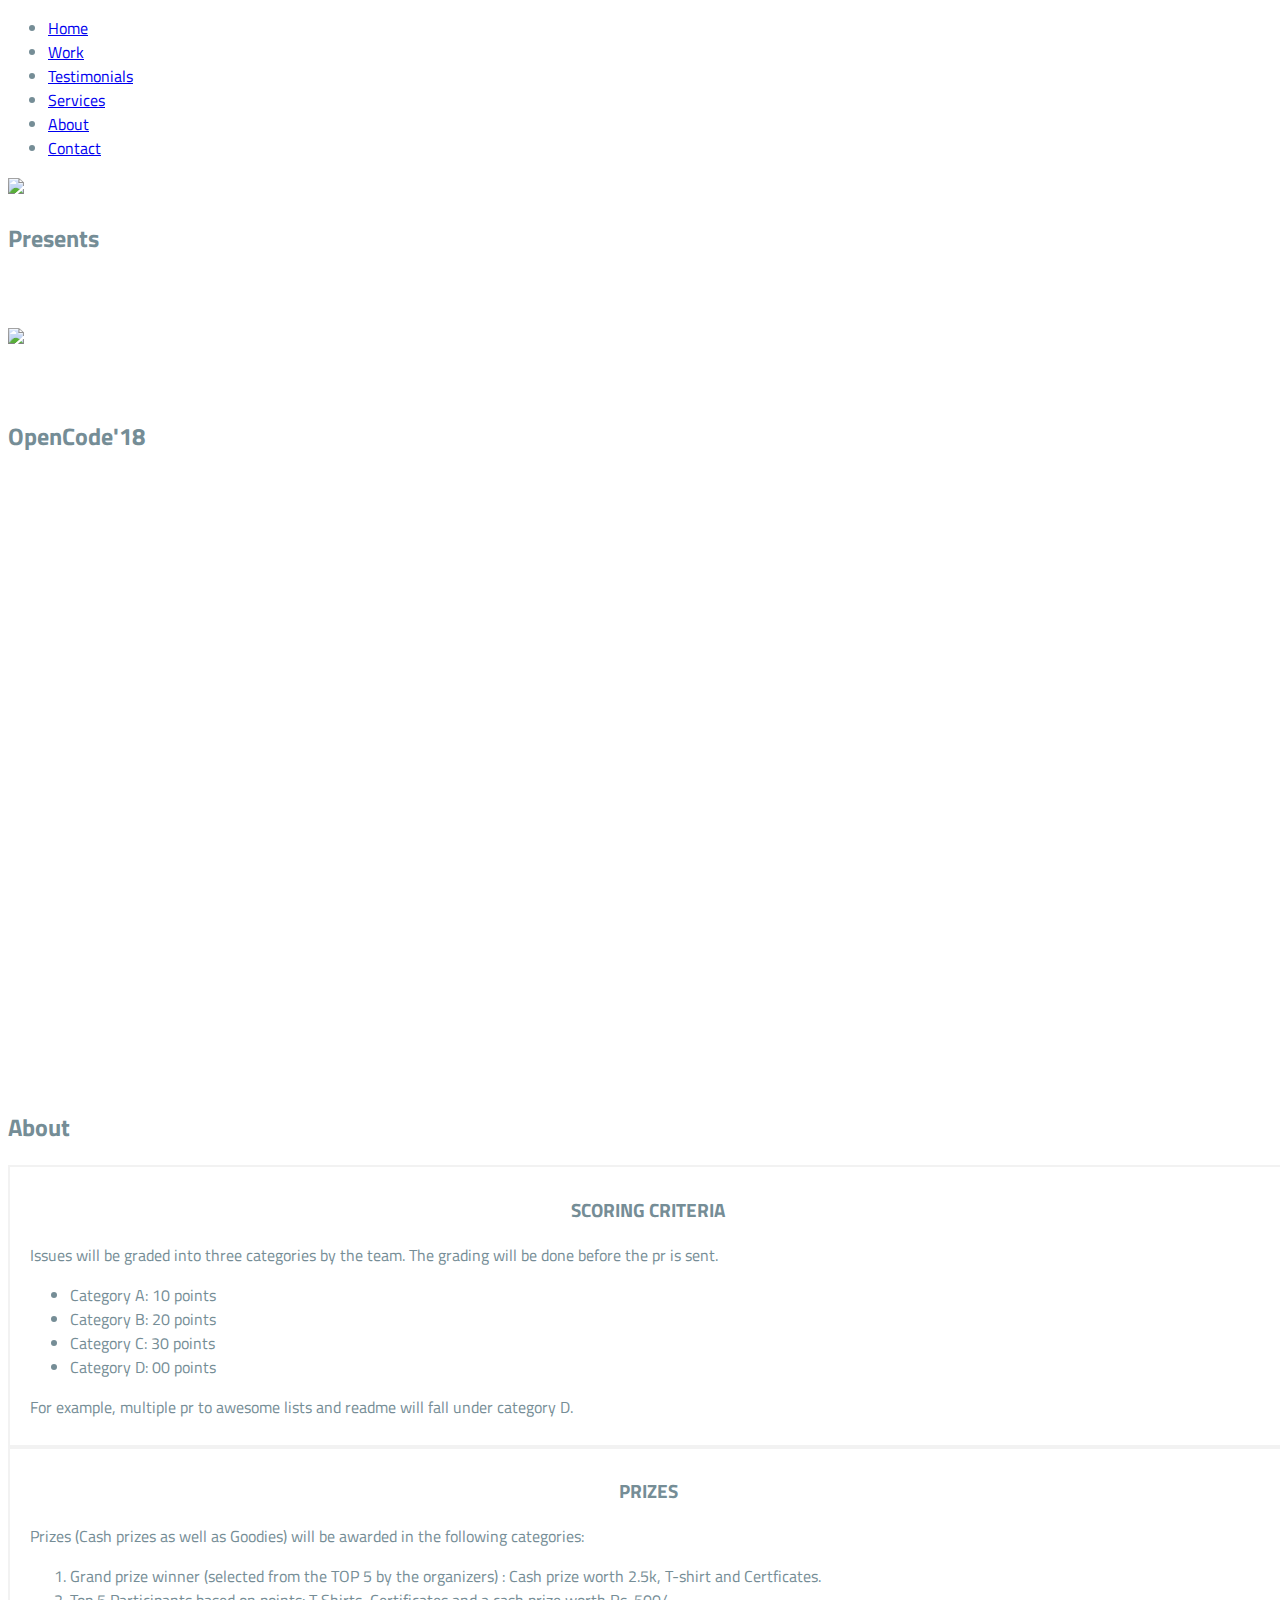
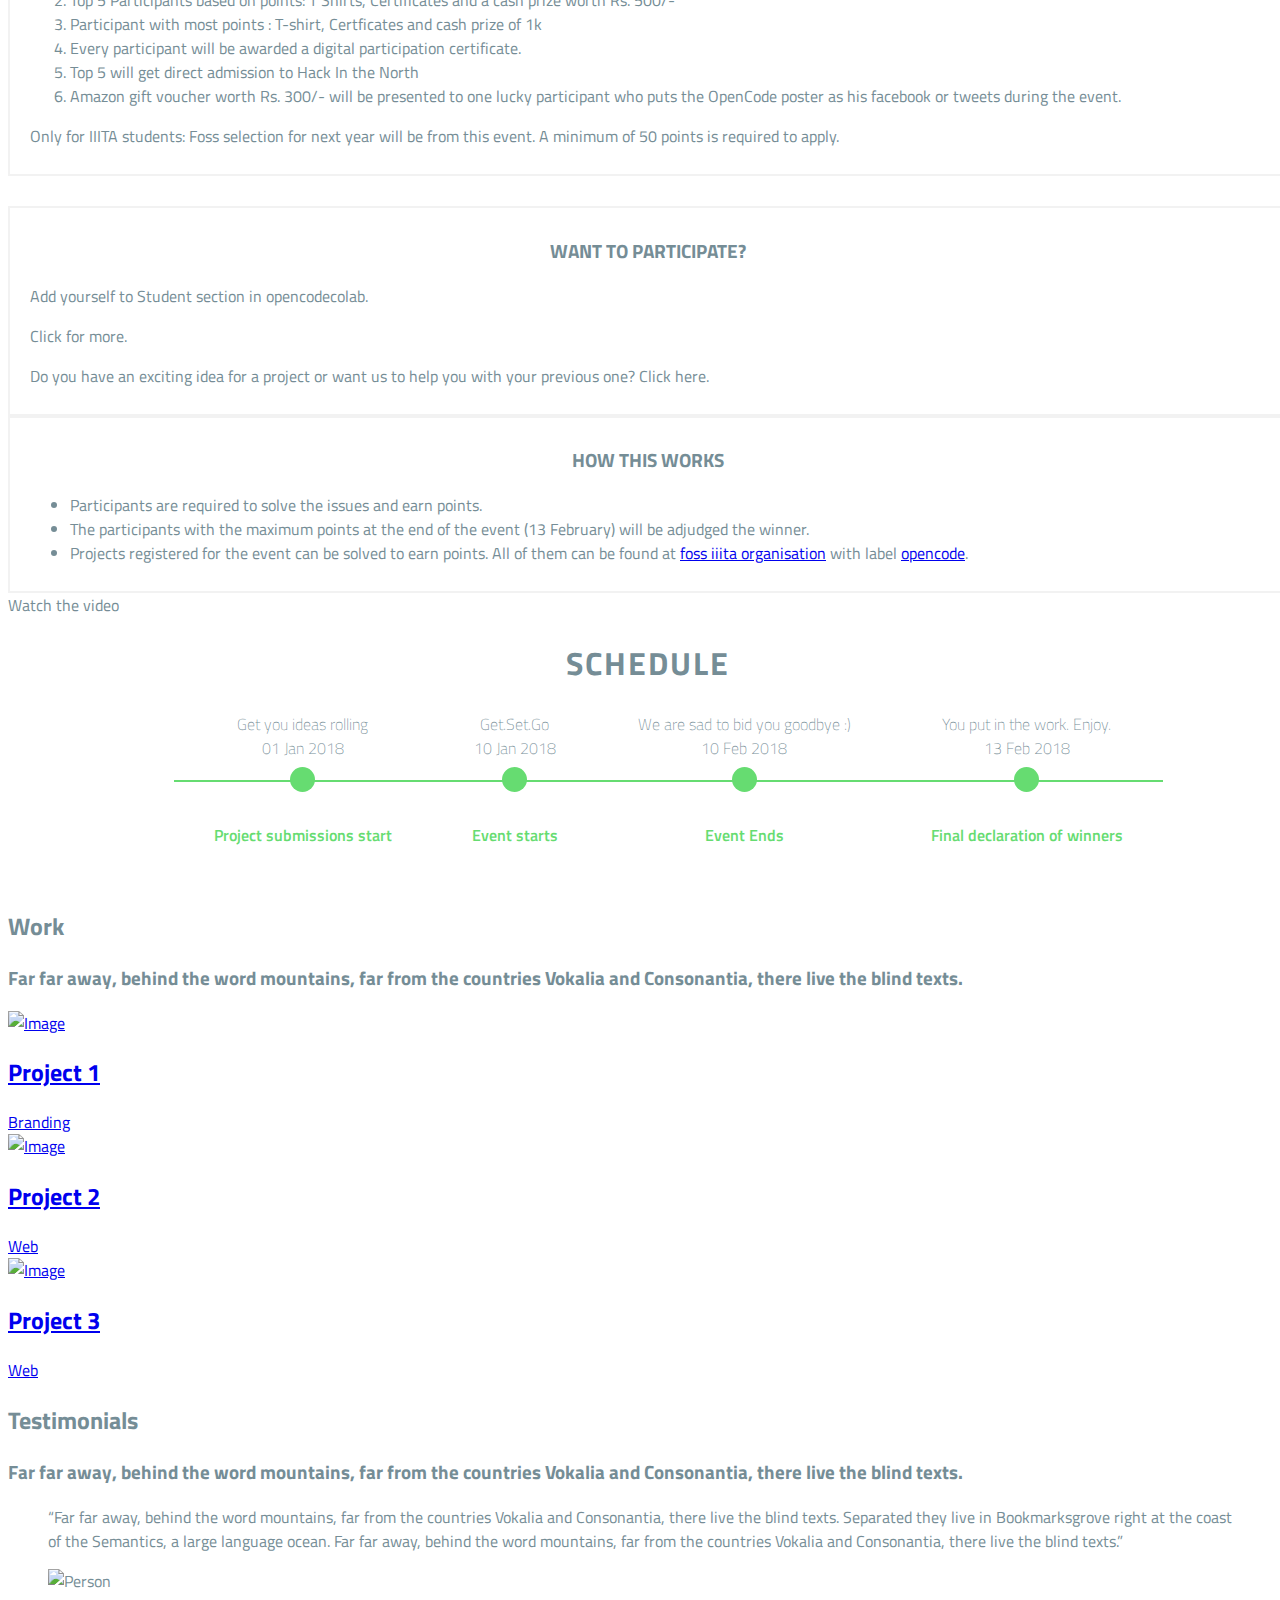
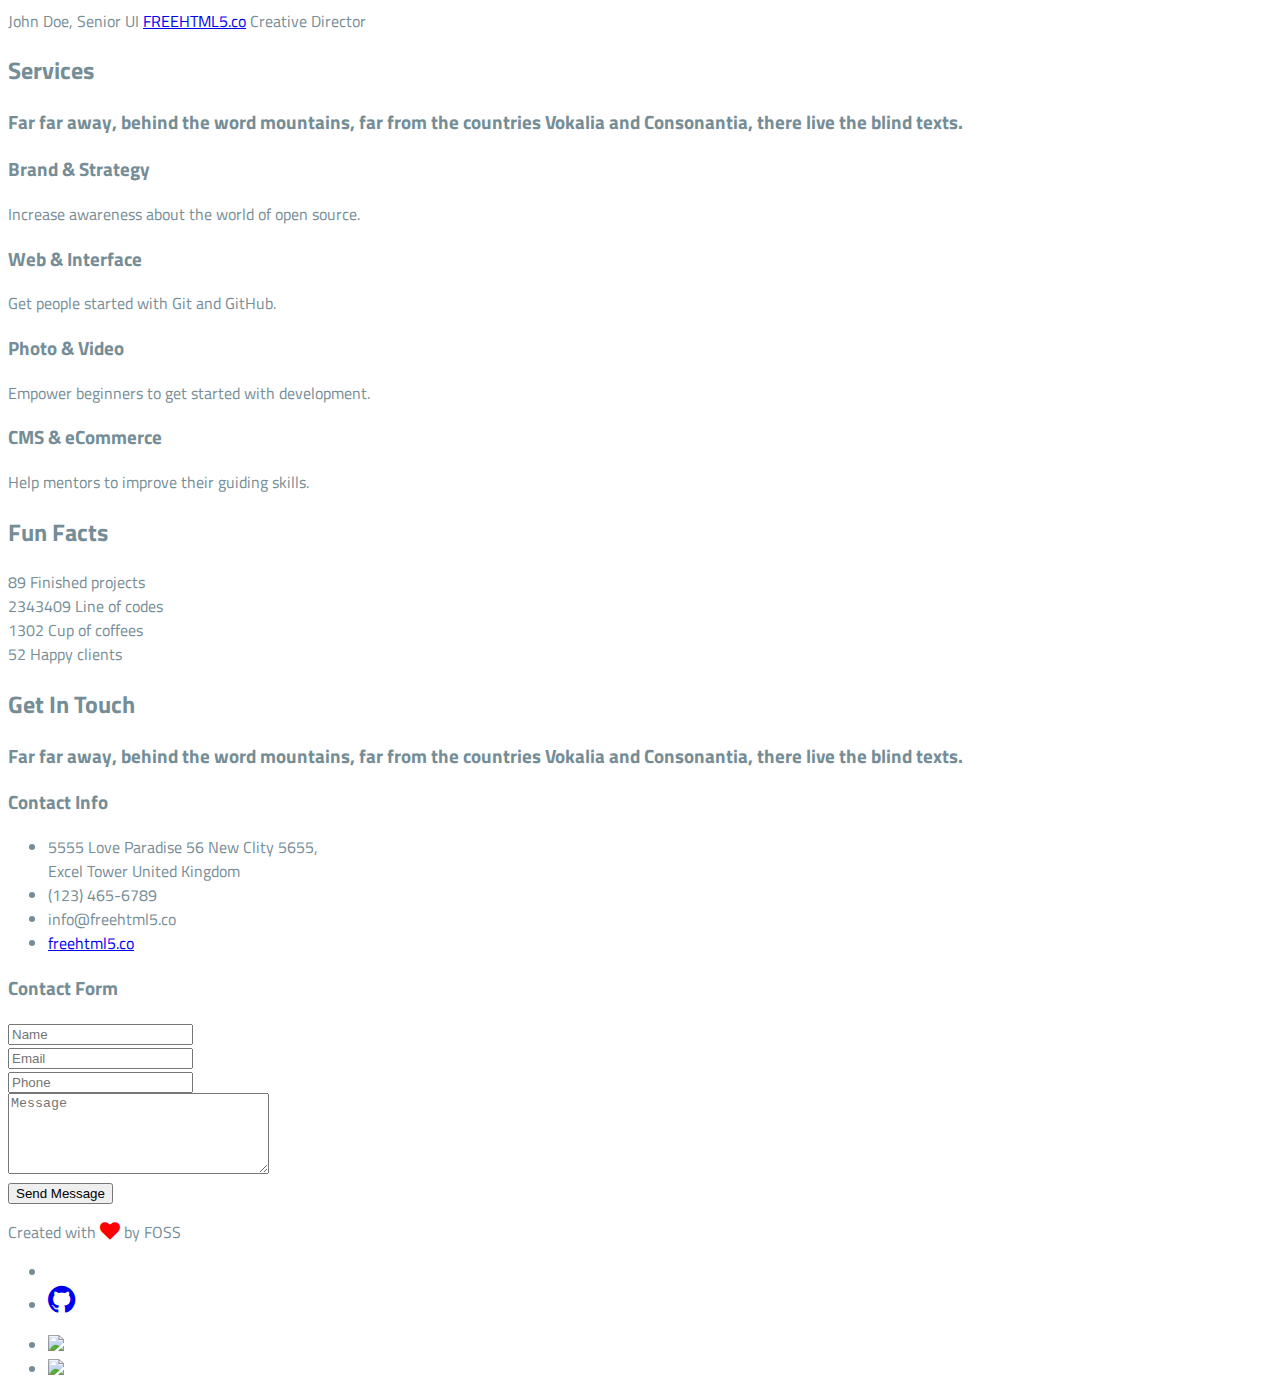
==== index.html @ 5d6858d6 "Add rules & guidelines to 'About'." ====
<!DOCTYPE html>
<!--[if lt IE 7]>      <html class="no-js lt-ie9 lt-ie8 lt-ie7"> <![endif]-->
<!--[if IE 7]>         <html class="no-js lt-ie9 lt-ie8"> <![endif]-->
<!--[if IE 8]>         <html class="no-js lt-ie9"> <![endif]-->
<!--[if gt IE 8]><!--> <html class="no-js"> <!--<![endif]-->
	<head>
	<meta charset="utf-8">
	<meta http-equiv="X-UA-Compatible" content="IE=edge">
	<title>OpenCode'18</title>
	<meta name="viewport" content="width=device-width, initial-scale=1">
	<meta name="description" content="Free HTML5 Template by FREEHTML5.CO" />
	<meta name="keywords" content="free html5, free template, free bootstrap, html5, css3, mobile first, responsive" />
	<meta name="author" content="FREEHTML5.CO" />

  <!--
	//////////////////////////////////////////////////////

	FREE HTML5 TEMPLATE
	DESIGNED & DEVELOPED by FREEHTML5.CO

	Website: 		http://freehtml5.co/
	Email: 			info@freehtml5.co
	Twitter: 		http://twitter.com/fh5co
	Facebook: 		https://www.facebook.com/fh5co

	//////////////////////////////////////////////////////
	 -->

  	<!-- Facebook and Twitter integration -->
	<meta property="og:title" content=""/>
	<meta property="og:image" content=""/>
	<meta property="og:url" content=""/>
	<meta property="og:site_name" content=""/>
	<meta property="og:description" content=""/>
	<meta name="twitter:title" content="" />
	<meta name="twitter:image" content="" />
	<meta name="twitter:url" content="" />
	<meta name="twitter:card" content="" />

	<!-- Place favicon.ico and apple-touch-icon.png in the root directory -->
	<link rel="shortcut icon" href="favicon.ico">

	<link href='https://fonts.googleapis.com/css?family=Source+Sans+Pro:400,300,600,400italic,700' rel='stylesheet' type='text/css'>

	<!-- Animate.css -->
	<link rel="stylesheet" href="css/animate.css">
	<!-- Icomoon Icon Fonts-->
	<link rel="stylesheet" href="css/icomoon.css">
	<!-- Simple Line Icons -->
	<link rel="stylesheet" href="css/simple-line-icons.css">
	<!-- Magnific Popup -->
	<link rel="stylesheet" href="css/magnific-popup.css">
	<!-- Bootstrap  -->
	<link rel="stylesheet" href="css/bootstrap.css">
	<link rel="stylesheet" href="https://maxcdn.bootstrapcdn.com/font-awesome/4.7.0/css/font-awesome.min.css">

	<!-- ============LINKS FOR TIMELINE===================================== -->
	<link href='https://fonts.googleapis.com/css?family=Titillium+Web:400,200,300,600,700' rel='stylesheet' type='text/css'>
	<!-- <link href="//maxcdn.bootstrapcdn.com/font-awesome/4.2.0/css/font-awesome.min.css" rel="stylesheet"> -->
	<!-- //======================================================= -->

	<!--
	Default Theme Style
	You can change the style.css (default color purple) to one of these styles

	1. pink.css
	2. blue.css
	3. turquoise.css
	4. orange.css
	5. lightblue.css
	6. brown.css
	7. green.css

	-->
	<link rel="stylesheet" href="css/style.css">

	<!-- Styleswitcher ( This style is for demo purposes only, you may delete this anytime. ) -->
	<link rel="stylesheet" id="theme-switch" href="css/style.css">
	<!-- End demo purposes only -->


	<style>
	/* For demo purpose only */

	/* For Demo Purposes Only ( You can delete this anytime :-) */

	/*================================TIMELINE======================================*/
	.timeline {
  list-style-type: none;
  display: flex;
  align-items: center;
  justify-content: center;
}

.li {
  transition: all 200ms ease-in;
}

.timestamp {
  margin-bottom: 20px;
  padding: 0px 40px;
  display: flex;
  flex-direction: column;
  align-items: center;
  font-weight: 100;
}

.status {
  padding: 20px 40px;
  display: flex;
  justify-content: center;
  border-top: 2px solid #66dc71;
  position: relative;
  transition: all 200ms ease-in;
}
.status h4 {
  font-weight: 600;
	color:#66dc71;
}
.status:before {
  content: "";
  width: 25px;
  height: 25px;
  background-color: #66dc71;
  border-radius: 25px;
  border: none;
  position: absolute;
  top: -15px;
  /* left: 42%; */
  transition: all 200ms ease-in;
}

.li.complete .status {
  border-top: 2px solid #66DC71;
}
.li.complete .status:before {
  background-color: #66DC71;
  border: none;
  transition: all 200ms ease-in;
}
.li.complete .status h4 {
  color: #66DC71;
}

@media (min-device-width: 320px) and (max-device-width: 700px) {
  .timeline {
    list-style-type: none;
    display: block;
  }

  .li {
    transition: all 200ms ease-in;
    display: flex;
    width: inherit;
  }

  .timestamp {
    width: 100px;
  }

  .status:before {
    left: -8%;
    top: 30%;
    transition: all 200ms ease-in;
  }
}
html, body {
  width: 100%;
  height: 100%;
  /* display: flex; */
  justify-content: center;
  font-family: "Titillium Web", sans serif;
  color: #758D96;
}

button {
  position: absolute;
  width: 100px;
  min-width: 100px;
  padding: 20px;
  margin: 20px;
  font-family: "Titillium Web", sans serif;
  border: none;
  color: white;
  font-size: 16px;
  text-align: center;
}

#toggleButton {
  position: absolute;
  left: 50px;
  top: 20px;
  background-color: #75C7F6;
}

	/* =====================TIMELINE ENDS================== */

	.option-toggle {
		position: absolute;
		right: 0;
		top: 0;
		margin-top: 5px;
		margin-right: -30px;
		width: 30px;
		height: 30px;
		background: #f64662;
		text-align: center;
		border-top-right-radius: 4px;
		border-bottom-right-radius: 4px;
		color: #fff;
		cursor: pointer;
		-webkit-box-shadow: 0 0 9px 0 rgba(0,0,0,.1);
		-moz-box-shadow: 0 0 9px 0 rgba(0,0,0,.1);
		-ms-box-shadow: 0 0 9px 0 rgba(0,0,0,.1);
		box-shadow: 0 0 9px 0 rgba(0,0,0,.1);
	}
	.option-toggle i {
		top: 2px;
		position: relative;
	}
	.option-toggle:hover, .option-toggle:focus, .option-toggle:active {
		color:  #fff;
		text-decoration: none;
		outline: none;
	}

	.fa-heart{
		color:red;
		font-size: 20px;
	}

	#timeline_heading{
		text-align: center;
		font-family: "Titillium Web", sans serif;
		color: #758D96;
		display: block;
    margin-bottom: 25px;
    letter-spacing: 2px;
    text-transform: uppercase;
    font-weight: bold;
	}

	.box_it{
		border:2px solid #f2f2f2;
		padding: 10px 20px;
	}

	#rules_upper_row{
		padding-bottom: 30px;
	}

	.rules_heading{
		text-transform: uppercase;
		text-align: center;
	}
	</style>
	<!-- End demo purposes only -->


	<!-- Modernizr JS -->
	<script src="js/modernizr-2.6.2.min.js"></script>
	<!-- FOR IE9 below -->
	<!--[if lt IE 9]>
	<script src="js/respond.min.js"></script>
	<![endif]-->

	</head>
	<body>
	<header role="banner" id="fh5co-header">
			<div class="container">
				<div class="row">
			    <nav class="navbar navbar-default">
		        <div class="navbar-header">
		        	<!-- Mobile Toggle Menu Button -->
					<a href="#" class="js-fh5co-nav-toggle fh5co-nav-toggle" data-toggle="collapse" data-target="#navbar" aria-expanded="false" aria-controls="navbar"><i></i></a>
		        </div>
		        <div id="navbar" class="navbar-collapse collapse">
		          <ul class="nav navbar-nav navbar-right">
		            <li class="active"><a href="#" data-nav-section="home"><span>Home</span></a></li>
		            <li><a href="#" data-nav-section="work"><span>Work</span></a></li>
		            <li><a href="#" data-nav-section="testimonials"><span>Testimonials</span></a></li>
		            <li><a href="#" data-nav-section="services"><span>Services</span></a></li>
		            <li><a href="#" data-nav-section="about"><span>About</span></a></li>
		            <li><a href="#" data-nav-section="contact"><span>Contact</span></a></li>
		          </ul>
		        </div>
			    </nav>
			  </div>
		  </div>
	</header>

	<section id="fh5co-home" data-section="home" style="background-image: url(images/1.jpeg);height: 101.5vh;" data-stellar-background-ratio="0.5">
		<div class="gradient" id="particles-js"></div>
		<div class="container">
			<div class="text-wrap">
				<div class="text-inner">
					<div class="row">
						<div class="col-md-2 col-md-offset-5 col-sm-2 col-sm-offset-5 col-xs-6 col-xs-offset-3" style="padding-bottom: 50px;">
							<img src="images/GitHub.png" class="img-responsive" >
							<h2 class="to-animate">Presents</h2>
						</div>
					</div>
					<div class="row">
						<div class="col-md-4 col-md-offset-4 col-sm-4 col-sm-offset-4 col-xs-8 col-xs-offset-2">
							<img src="images/SVG.svg" class="img-responsive" style="padding-bottom: 0px;">
						</div>
					</div><br><br>
					<div class="row">
						<div class="col-md-8 col-md-offset-2 col-sm-8 col-sm-offset-2 col-xs-8 col-xs-offset-2">
							<h2 class="to-animate" style="padding-bottom: 200px;">OpenCode'18</h2>
						</div>
					</div>
				</div>
			</div>
		</div>
		<div class="slant"></div>
	</section>

	<section id="fh5co-about" data-section="about">
		<div class="container">
			<div class="row">
				<div class="col-md-12 section-heading text-center">
					<h2 class="to-animate">About</h2>
					<div class="row">
						<!-- <div class="col-md-8 col-md-offset-2 subtext to-animate"> -->
							<!-- <h3>Far far away, behind the word mountains, far from the countries Vokalia and Consonantia, there live the blind texts.</h3> -->
						<!-- </div> -->
					</div>
				</div>
			</div>
			<!-- <div class="row">
				<div class="col-md-4">
					<div class="fh5co-person text-center to-animate">
						<figure><img src="images/person1.jpg" alt="Image"></figure>
						<h3>Jean Smith</h3>
						<span class="fh5co-position">Web Designer</span>
						<p>Far far away, behind the word mountains, far from the countries Vokalia and Consonantia, there live the blind texts</p>
						<ul class="social social-circle">
							<li><a href="#"><i class="icon-twitter"></i></a></li>
							<li><a href="#"><i class="icon-facebook"></i></a></li>
							<li><a href="#"><i class="icon-dribbble"></i></a></li>
						</ul>
					</div>
				</div>
				<div class="col-md-4">
					<div class="fh5co-person text-center to-animate">
						<figure><img src="images/person2.jpg" alt="Image"></figure>
						<h3>Rob Smith</h3>
						<span class="fh5co-position">Web Developer</span>
						<p>Far far away, behind the word mountains, far from the countries Vokalia and Consonantia, there live the blind texts</p>
						<ul class="social social-circle">
							<li><a href="#"><i class="icon-twitter"></i></a></li>
							<li><a href="#"><i class="icon-facebook"></i></a></li>
							<li><a href="#"><i class="icon-github"></i></a></li>
						</ul>
					</div>
				</div>
				<div class="col-md-4">
					<div class="fh5co-person text-center to-animate">
						<figure><img src="images/person3.jpg" alt="Image"></figure>
						<h3>Larry Ben</h3>
						<span class="fh5co-position">Web Designer</span>
						<p>Far far away, behind the word mountains, far from the countries Vokalia and Consonantia, there live the blind texts</p>
						<ul class="social social-circle">
							<li><a href="#"><i class="icon-twitter"></i></a></li>
							<li><a href="#"><i class="icon-facebook"></i></a></li>
							<li><a href="#"><i class="icon-dribbble"></i></a></li>
						</ul>
					</div>
				</div>
			</div> -->

			<!--======================================RULES AND GUIDELINES==================================== -->
			<div class="row" id="rules_upper_row">
				<div class="col-md-6">
					<div class="box_it">
						<h3 class="rules_heading">Scoring Criteria</h3>
						<p>Issues will be graded into three categories by the team. The grading will be done before the pr is sent.</p>
						<ul>
							<li>Category A: 10 points</li>
							<li>Category B: 20 points</li>
							<li>Category C: 30 points</li>
							<li>Category D: 00 points</li>
						</ul>
						<p>For example, multiple pr to awesome lists and readme will fall under category D.</p>
					</div>
				</div>
				<div class="col-md-6">
					<div class="box_it">
						<h3 class="rules_heading">Prizes</h3>
						<p>Prizes (Cash prizes as well as Goodies) will be awarded in the following categories:</p>
						<ol>
							<li>Grand prize winner (selected from the TOP 5 by the organizers) : Cash prize worth 2.5k, T-shirt and Certficates.</li>
							<li>Top 5 Participants based on points: T Shirts, Certificates and a cash prize worth Rs. 500/-</li>
							<li>Participant with most points : T-shirt, Certficates and cash prize of 1k</li>
							<li>Every participant will be awarded a digital participation certificate.</li>
							<li>Top 5 will get direct admission to <ahref="http://www.hackinthenorth.com/#home">Hack In the North</a></li>
							<li>Amazon gift voucher worth Rs. 300/- will be presented to one lucky participant who puts the OpenCode poster as his facebook or tweets during the event.</li>
						</ol>
						<p>Only for IIITA students: Foss selection for next year will be from this event. A minimum of 50 points is required to apply.</p>
					</div>
				</div>
			</div>
			<div class="row">
				<div class="col-md-6">
					<div class="box_it">
						<h3 class="rules_heading">Want to participate?</h3>
						<p>Add yourself to Student section in <ahref="https://github.com/fossiiita/opencodecollab">opencodecolab</a>.</p>
						<p>Click <ahref="https://github.com/fossiiita/opencodecollab#adding-yourselves-to-student-section">for more</a>.</p>
						<p>Do you have an exciting idea for a project or want us to help you with your previous one? Click <ahref="https://fossiiita.github.io/opencode/projects">here</a>.</p>
					</div>
				</div>
			<div class="col-md-6">
				<div class="box_it">
					<h3 class="rules_heading">How this works</h3>
					<ul>
						<li>Participants are required to solve the issues and earn points.</li>
						<li>The participants with the maximum points at the end of the event (13 February) will be adjudged the winner.</li>
						<li>Projects registered for the event can be solved to earn points. All of them can be found at <a href="https://github.com/fossiiita">foss iiita organisation</a> with label <a href="https://github.com/search?l=&q=label%3Aopencode&ref=advsearch&type=Issues&utf8=%E2%9C%93">opencode</a>.</li>
					</ul>
				</div>
			</div>
		</div>
	</section>

	<section id="fh5co-intro">
		<div class="container">
			<!-- <div class="row row-bottom-padded-lg">
				<div class="fh5co-block to-animate" style="background-image: url(images/img_7.jpg);">
					<div class="overlay-darker"></div>
					<div class="overlay"></div>
					<div class="fh5co-text">
						<i class="fh5co-intro-icon icon-bulb"></i>
						<h2>Plan</h2>
						<p>Far far away, behind the word mountains, far from the countries Vokalia and Consonantia, there live the blind texts.</p>
						<p><a href="#" class="btn btn-primary">Get In Touch</a></p>
					</div>
				</div>
				<div class="fh5co-block to-animate" style="background-image: url(images/img_8.jpg);">
					<div class="overlay-darker"></div>
					<div class="overlay"></div>
					<div class="fh5co-text">
						<i class="fh5co-intro-icon icon-wrench"></i>
						<h2>Develop</h2>
						<p>Far far away, behind the word mountains, far from the countries Vokalia and Consonantia, there live the blind texts.</p>
						<p><a href="#" class="btn btn-primary">Click Me</a></p>
					</div>
				</div>
				<div class="fh5co-block to-animate" style="background-image: url(images/img_10.jpg);">
					<div class="overlay-darker"></div>
					<div class="overlay"></div>
					<div class="fh5co-text">
						<i class="fh5co-intro-icon icon-rocket"></i>
						<h2>Launch</h2>
						<p>Far far away, behind the word mountains, far from the countries Vokalia and Consonantia, there live the blind texts.</p>
						<p><a href="#" class="btn btn-primary">Why Us?</a></p>
					</div>
				</div>
			</div> -->
			<div class="row watch-video text-center to-animate">
				<span>Watch the video</span>

				<a href="https://vimeo.com/channels/staffpicks/93951774" class="popup-vimeo btn-video"><i class="icon-play2"></i></a>
			</div>
		</div>
	</section>


<!-- =======================TIMELINE==================== -->
	<div id="timeline">



		<h1 id="timeline_heading">Schedule</h1>


<ul class="timeline" id="timeline">

		  <li class="li complete">
    <div class="timestamp">
      <span class="author">Get you ideas rolling</span>
      <span class="date">01 Jan 2018<span>
    </div>
    <div class="status">
      <h4> Project submissions start </h4>
    </div>
		</li>
  <li class="li complete">
    <div class="timestamp">
      <span class="author">Get.Set.Go</span>
      <span class="date">10 Jan 2018<span>
    </div>
    <div class="status">
      <h4>Event starts</h4>
    </div>
  </li>

  <li class="li complete">
    <div class="timestamp">
      <span class="author">We are sad to bid you goodbye :) </span>
      <span class="date">10 Feb 2018<span>
    </div>
    <div class="status">
      <h4> Event Ends </h4>
    </div>
  </li>
  <li class="li complete">
    <div class="timestamp">
      <span class="author">You put in the work. Enjoy.</span>
      <span class="date">13 Feb 2018<span>
    </div>
    <div class="status">
      <h4>Final declaration of winners </h4>
    </div>
  </li>

 </ul>
</div>
<!-- ============================TIMELINE ENDS======================================== -->


	<section id="fh5co-work" data-section="work">
		<div class="container">
			<div class="row">
				<div class="col-md-12 section-heading text-center">
					<h2 class="to-animate">Work</h2>
					<div class="row">
						<div class="col-md-8 col-md-offset-2 subtext to-animate">
							<h3>Far far away, behind the word mountains, far from the countries Vokalia and Consonantia, there live the blind texts.</h3>
						</div>
					</div>
				</div>
			</div>
			<div class="row row-bottom-padded-sm">
				<div class="col-md-4 col-sm-6 col-xxs-12">
					<a href="images/work_1.jpg" class="fh5co-project-item image-popup to-animate">
						<img src="images/work_1.jpg" alt="Image" class="img-responsive">
						<div class="fh5co-text">
						<h2>Project 1</h2>
						<span>Branding</span>
						</div>
					</a>
				</div>
				<div class="col-md-4 col-sm-6 col-xxs-12">
					<a href="images/work_2.jpg" class="fh5co-project-item image-popup to-animate">
						<img src="images/work_2.jpg" alt="Image" class="img-responsive">
						<div class="fh5co-text">
						<h2>Project 2</h2>
						<span>Web</span>
						</div>
					</a>
				</div>

				<div class="clearfix visible-sm-block"></div>

				<div class="col-md-4 col-sm-6 col-xxs-12">
					<a href="images/work_3.jpg" class="fh5co-project-item image-popup to-animate">
						<img src="images/work_3.jpg" alt="Image" class="img-responsive">
						<div class="fh5co-text">
						<h2>Project 3</h2>
						<span>Web</span>
						</div>
					</a>
				</div>


	</section>

	<section id="fh5co-testimonials" data-section="testimonials">
		<div class="container">
			<div class="row">
				<div class="col-md-12 section-heading text-center">
					<h2 class="to-animate">Testimonials</h2>
					<div class="row">
						<div class="col-md-8 col-md-offset-2 subtext to-animate">
							<h3>Far far away, behind the word mountains, far from the countries Vokalia and Consonantia, there live the blind texts.</h3>
						</div>
					</div>
				</div>
			</div>
			<div class="row">
					<div class="box-testimony">
						<blockquote class="to-animate-2">
							<p>&ldquo;Far far away, behind the word mountains, far from the countries Vokalia and Consonantia, there live the blind texts. Separated they live in Bookmarksgrove right at the coast of the Semantics, a large language ocean. Far far away, behind the word mountains, far from the countries Vokalia and Consonantia, there live the blind texts.&rdquo;</p>
						</blockquote>
						<div class="author to-animate">
							<figure><img src="images/person2.jpg" alt="Person"></figure>
							<p>
							John Doe, Senior UI <a href="http://freehtml5.co/" target="_blank">FREEHTML5.co</a> <span class="subtext">Creative Director</span>
							</p>
						</div>

				</div>



			</div>
		</div>
	</section>


	<section id="fh5co-services" data-section="services">
		<div class="container">
			<div class="row">
				<div class="col-md-12 section-heading text-left">
					<h2 class=" left-border to-animate">Services</h2>
					<div class="row">
						<div class="col-md-8 subtext to-animate">
							<h3>Far far away, behind the word mountains, far from the countries Vokalia and Consonantia, there live the blind texts.</h3>
						</div>
					</div>
				</div>
			</div>
			<div class="row">
				<div class="col-md-6 col-sm-6 fh5co-service to-animate">
					<i class="icon to-animate-2 icon-anchor"></i>
					<h3>Brand &amp; Strategy</h3>
					<!-- <p>ar far away, behind the word mountains, far from the countries Vokalia and Consonantia, there live the blind texts. Separated they live in Bookmarksgrove right at the coast of the Semantics, a large language ocean</p> -->
					<p>Increase awareness about the world of open source.</p>
				</div>
				<div class="col-md-6 col-sm-6 fh5co-service to-animate">
					<i class="icon to-animate-2 icon-layers2"></i>
					<h3>Web &amp; Interface</h3>
					<!-- <p>Far far away, behind the word mountains, far from the countries Vokalia and Consonantia, there live the blind texts. Separated they live in Bookmarksgrove right at the coast of the Semantics, a large language ocean</p> -->
					<p>Get people started with Git and GitHub.</p>
				</div>

				<div class="clearfix visible-sm-block"></div>

				<div class="col-md-6 col-sm-6 fh5co-service to-animate">
					<i class="icon to-animate-2 icon-video2"></i>
					<h3>Photo &amp; Video</h3>
					<!-- <p>Far far away, behind the word mountains, far from the countries Vokalia and Consonantia, there live the blind texts. Separated they live in Bookmarksgrove right at the coast of the Semantics, a large language ocean</p> -->
					<p>Empower beginners to get started with development.</p>
				</div>
				<div class="col-md-6 col-sm-6 fh5co-service to-animate">
					<i class="icon to-animate-2 icon-monitor"></i>
					<h3>CMS &amp; eCommerce</h3>
					<!-- <p>Far far away, behind the word mountains, far from the countries Vokalia and Consonantia, there live the blind texts. Separated they live in Bookmarksgrove right at the coast of the Semantics, a large language ocean</p> -->
					<p>Help mentors to improve their guiding skills.</p>
				</div>

			</div>
		</div>
	</section>


	<section id="fh5co-counters" style="background-image: url(images/full_image_1.jpg);" data-stellar-background-ratio="0.5">
		<div class="fh5co-overlay"></div>
		<div class="container">
			<div class="row">
				<div class="col-md-12 section-heading text-center to-animate">
					<h2>Fun Facts</h2>
				</div>
			</div>
			<div class="row">
				<div class="col-md-3 col-sm-6 col-xs-12">
					<div class="fh5co-counter to-animate">
						<i class="fh5co-counter-icon icon-briefcase to-animate-2"></i>
						<span class="fh5co-counter-number js-counter" data-from="0" data-to="89" data-speed="5000" data-refresh-interval="50">89</span>
						<span class="fh5co-counter-label">Finished projects</span>
					</div>
				</div>
				<div class="col-md-3 col-sm-6 col-xs-12">
					<div class="fh5co-counter to-animate">
						<i class="fh5co-counter-icon icon-code to-animate-2"></i>
						<span class="fh5co-counter-number js-counter" data-from="0" data-to="2343409" data-speed="5000" data-refresh-interval="50">2343409</span>
						<span class="fh5co-counter-label">Line of codes</span>
					</div>
				</div>
				<div class="col-md-3 col-sm-6 col-xs-12">
					<div class="fh5co-counter to-animate">
						<i class="fh5co-counter-icon icon-cup to-animate-2"></i>
						<span class="fh5co-counter-number js-counter" data-from="0" data-to="1302" data-speed="5000" data-refresh-interval="50">1302</span>
						<span class="fh5co-counter-label">Cup of coffees</span>
					</div>
				</div>
				<div class="col-md-3 col-sm-6 col-xs-12">
					<div class="fh5co-counter to-animate">
						<i class="fh5co-counter-icon icon-people to-animate-2"></i>
						<span class="fh5co-counter-number js-counter" data-from="0" data-to="52" data-speed="5000" data-refresh-interval="50">52</span>
						<span class="fh5co-counter-label">Happy clients</span>
					</div>
				</div>
			</div>
		</div>
	</section>

	<section id="fh5co-contact" data-section="contact">
		<div class="container">
			<div class="row">
				<div class="col-md-12 section-heading text-center">
					<h2 class="to-animate">Get In Touch</h2>
					<div class="row">
						<div class="col-md-8 col-md-offset-2 subtext to-animate">
							<h3>Far far away, behind the word mountains, far from the countries Vokalia and Consonantia, there live the blind texts.</h3>
						</div>
					</div>
				</div>
			</div>
			<div class="row row-bottom-padded-md">
				<div class="col-md-6 to-animate">
					<h3>Contact Info</h3>
					<ul class="fh5co-contact-info">
						<li class="fh5co-contact-address ">
							<i class="icon-home"></i>
							5555 Love Paradise 56 New Clity 5655, <br>Excel Tower United Kingdom
						</li>
						<li><i class="icon-phone"></i> (123) 465-6789</li>
						<li><i class="icon-envelope"></i>info@freehtml5.co</li>
						<li><i class="icon-globe"></i> <a href="http://freehtml5.co/" target="_blank">freehtml5.co</a></li>
					</ul>
				</div>

				<div class="col-md-6 to-animate">
					<h3>Contact Form</h3>
					<div class="form-group ">
						<label for="name" class="sr-only">Name</label>
						<input id="name" class="form-control" placeholder="Name" type="text">
					</div>
					<div class="form-group ">
						<label for="email" class="sr-only">Email</label>
						<input id="email" class="form-control" placeholder="Email" type="email">
					</div>
					<div class="form-group ">
						<label for="phone" class="sr-only">Phone</label>
						<input id="phone" class="form-control" placeholder="Phone" type="text">
					</div>
					<div class="form-group ">
						<label for="message" class="sr-only">Message</label>
						<textarea name="" id="message" cols="30" rows="5" class="form-control" placeholder="Message"></textarea>
					</div>
					<div class="form-group ">
						<input class="btn btn-primary btn-lg" value="Send Message" type="submit">
					</div>
					</div>
				</div>

			</div>
		</div>

	</section>



	<footer id="footer" role="contentinfo">
			<div class="container">
			<div class="">
				<div class="col-md-12 text-center">
					<p>Created with <i class="fa fa-heart" aria-hidden="true"></i> by FOSS</p>

				</div>
			</div>
			<div class="row">
				<div class="col-md-12 text-center">
					<ul class="social social-circle">
						<li><a href="https://www.facebook.com/opencodeiiita/" target="_blank"><i class="icon-facebook"></i></a></li>
						<li><a href="https://github.com/fossiiita" target="_blank"><i class="fa fa-github fa-2x" aria-hidden="true"></i></a></li>
					</ul>
					<ul class="socialFoss social">
						<li><a href="https://www.facebook.com/opencodeiiita/" target="_blank"><img id="foss" src="images/foss.png"></a></li>
						<li><a href="https://www.facebook.com/opencodeiiita/" target="_blank"><img id="iiita" src="images/iiita.png"></a></li>

					</ul>
				</div>
			</div>
		</div>
	</footer>




	<!-- jQuery -->
	<script src="js/jquery.min.js"></script>
	<!-- jQuery Easing -->
	<script src="js/jquery.easing.1.3.js"></script>
	<!-- Bootstrap -->
	<script src="js/bootstrap.min.js"></script>
	<!-- Waypoints -->
	<script src="js/jquery.waypoints.min.js"></script>
	<!-- Stellar Parallax -->
	<script src="js/jquery.stellar.min.js"></script>
	<!-- Counter -->
	<script src="js/jquery.countTo.js"></script>
	<!-- Magnific Popup -->
	<script src="js/jquery.magnific-popup.min.js"></script>
	<script src="js/magnific-popup-options.js"></script>
	<!-- Google Map -->


	<!-- For demo purposes only styleswitcher ( You may delete this anytime ) -->
	<script src="js/jquery.style.switcher.js"></script>
	<script>
		$(function(){
			$('#colour-variations ul').styleSwitcher({
				defaultThemeId: 'theme-switch',
				hasPreview: false,
				cookie: {
		          	expires: 30,
		          	isManagingLoad: true
		      	}
			});
			$('.option-toggle').click(function() {
				$('#colour-variations').toggleClass('sleep');
			});
		});
	</script>
	<!-- End demo purposes only -->

	<!-- Main JS (Do not remove) -->
	<script src="js/main.js"></script>
	<script type="text/javascript" src="js/particles.js"></script>
	<script type="text/javascript" src="js/app.js"></script>
	<script type="text/javascript">
		(function ($) {
  $(document).ready(function(){

    // hide .navbar first
    $("header").hide();

    // fade in .navbar
    $(function () {
        $(window).scroll(function () {

                 // set distance user needs to scroll before we start fadeIn
            if ($(this).scrollTop() > 100) {
                $('header').fadeIn();
            } else {
                $('header').fadeOut();
            }
        });
    });

});
  }(jQuery));
	</script>
	</body>
</html>
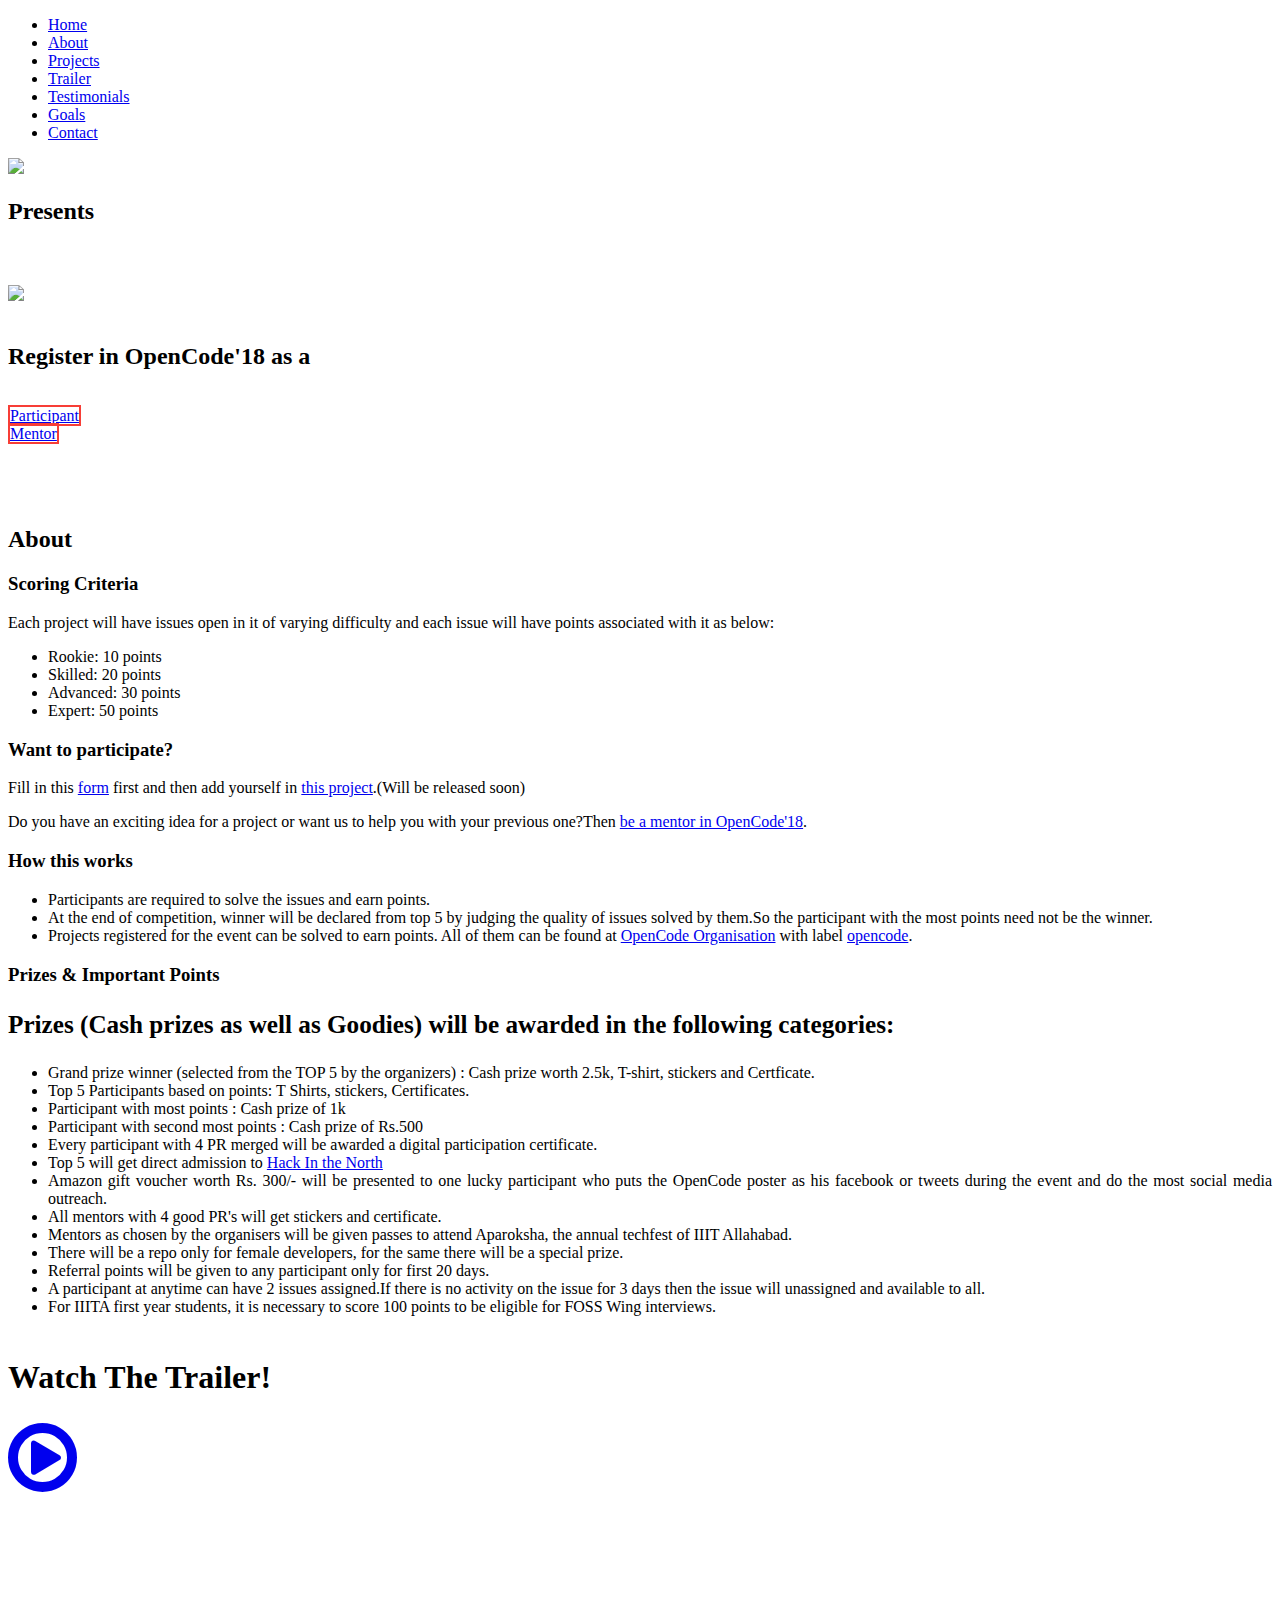
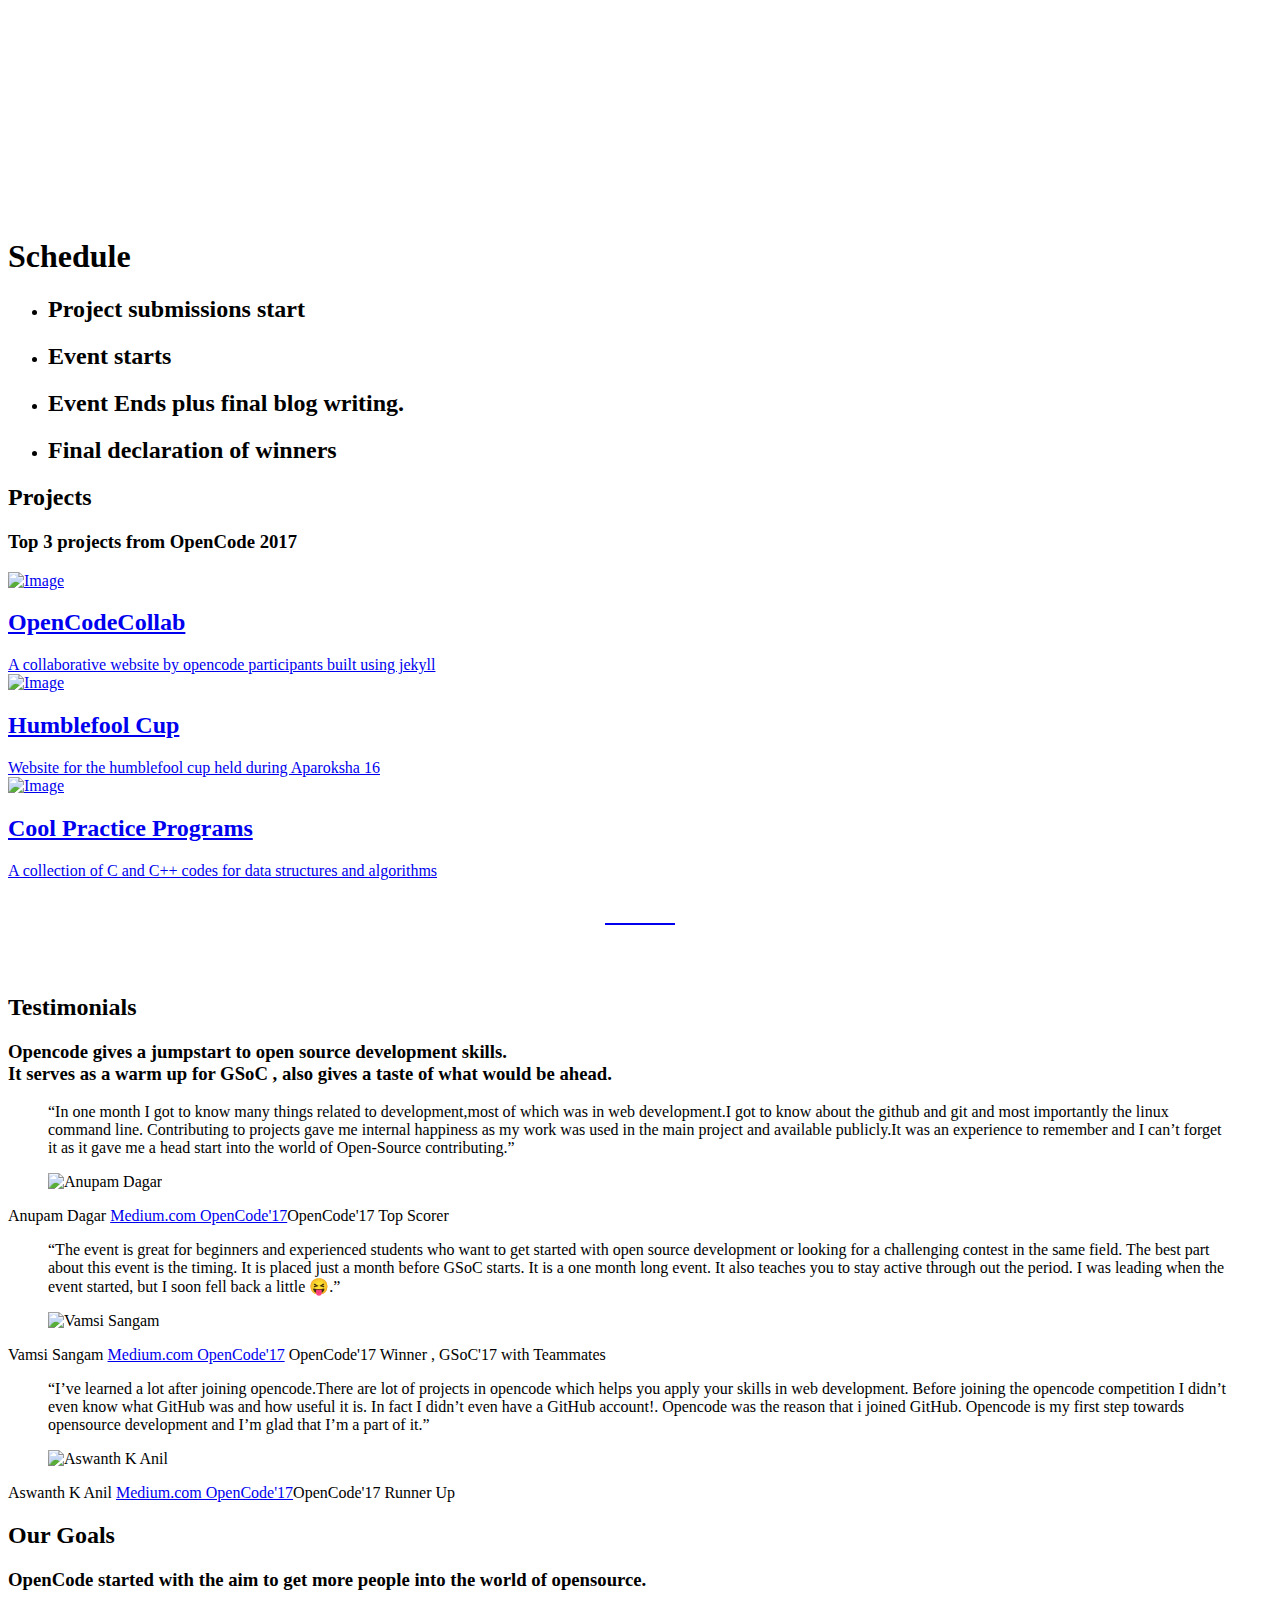
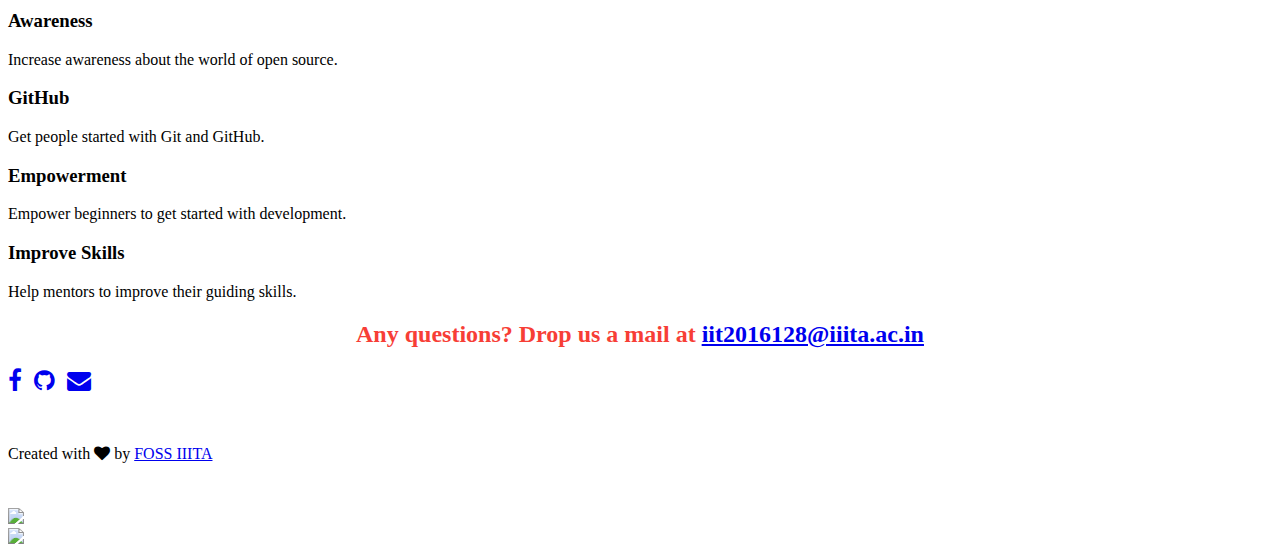
==== commit e194883e: "final" ====
--- a/index.html
+++ b/index.html
@@ -1,45 +1,26 @@
-
 <!DOCTYPE html>
-<!--[if lt IE 7]>      <html class="no-js lt-ie9 lt-ie8 lt-ie7"> <![endif]-->
-<!--[if IE 7]>         <html class="no-js lt-ie9 lt-ie8"> <![endif]-->
-<!--[if IE 8]>         <html class="no-js lt-ie9"> <![endif]-->
 <!--[if gt IE 8]><!--> <html class="no-js"> <!--<![endif]-->
 	<head>
 	<meta charset="utf-8">
 	<meta http-equiv="X-UA-Compatible" content="IE=edge">
 	<title>OpenCode'18</title>
 	<meta name="viewport" content="width=device-width, initial-scale=1">
-	<meta name="description" content="Free HTML5 Template by FREEHTML5.CO" />
-	<meta name="keywords" content="free html5, free template, free bootstrap, html5, css3, mobile first, responsive" />
-	<meta name="author" content="FREEHTML5.CO" />
-
-  <!--
-	//////////////////////////////////////////////////////
-
-	FREE HTML5 TEMPLATE
-	DESIGNED & DEVELOPED by FREEHTML5.CO
-
-	Website: 		http://freehtml5.co/
-	Email: 			info@freehtml5.co
-	Twitter: 		http://twitter.com/fh5co
-	Facebook: 		https://www.facebook.com/fh5co
-
-	//////////////////////////////////////////////////////
-	 -->
-
+	<meta name="description" content="Opencode - An Open Source Event" />
+	<meta name="keywords" content="opencode, opensource, coding, github, geekhaven, foss, IIIT, IIIT Allahabad" />
+	<meta name="author" content="FOSS IIITA" />
   	<!-- Facebook and Twitter integration -->
-	<meta property="og:title" content=""/>
-	<meta property="og:image" content=""/>
-	<meta property="og:url" content=""/>
-	<meta property="og:site_name" content=""/>
-	<meta property="og:description" content=""/>
-	<meta name="twitter:title" content="" />
+	<meta property="og:title" content="OpenCode'18"/>
+	<meta property="og:image" content="images/fbog.png"/>
+	<meta property="og:url" content="https://opencode18.github.io/"/>
+	<meta property="og:site_name" content="OpenCode'18"/>
+	<meta property="og:description" content="OpenCode is an opensource event aimed to raise awareness about "/>
+	<!-- <meta name="twitter:title" content="" />
 	<meta name="twitter:image" content="" />
 	<meta name="twitter:url" content="" />
-	<meta name="twitter:card" content="" />
+	<meta name="twitter:card" content="" /> -->
 
 	<!-- Place favicon.ico and apple-touch-icon.png in the root directory -->
-	<link rel="shortcut icon" href="favicon.ico">
+	<link rel="icon" type="image/png" href="images/OpenCode.png" />
 
 	<link href='https://fonts.googleapis.com/css?family=Source+Sans+Pro:400,300,600,400italic,700' rel='stylesheet' type='text/css'>
 
@@ -54,217 +35,10 @@
 	<!-- Bootstrap  -->
 	<link rel="stylesheet" href="css/bootstrap.css">
 	<link rel="stylesheet" href="https://maxcdn.bootstrapcdn.com/font-awesome/4.7.0/css/font-awesome.min.css">
-
-	<!-- ============LINKS FOR TIMELINE===================================== -->
 	<link href='https://fonts.googleapis.com/css?family=Titillium+Web:400,200,300,600,700' rel='stylesheet' type='text/css'>
-	<!-- <link href="//maxcdn.bootstrapcdn.com/font-awesome/4.2.0/css/font-awesome.min.css" rel="stylesheet"> -->
-	<!-- //======================================================= -->
-
-	<!--
-	Default Theme Style
-	You can change the style.css (default color purple) to one of these styles
-
-	1. pink.css
-	2. blue.css
-	3. turquoise.css
-	4. orange.css
-	5. lightblue.css
-	6. brown.css
-	7. green.css
-
-	-->
 	<link rel="stylesheet" href="css/style.css">
-
-	<!-- Styleswitcher ( This style is for demo purposes only, you may delete this anytime. ) -->
 	<link rel="stylesheet" id="theme-switch" href="css/style.css">
-	<!-- End demo purposes only -->
-
-
-	<style>
-	/* For demo purpose only */
-
-	/* For Demo Purposes Only ( You can delete this anytime :-) */
-
-	/*================================TIMELINE======================================*/
-	.timeline {
-  list-style-type: none;
-  display: flex;
-  align-items: center;
-  justify-content: center;
-}
-
-.li {
-  transition: all 200ms ease-in;
-}
-
-.timestamp {
-  margin-bottom: 20px;
-  padding: 0px 40px;
-  display: flex;
-  flex-direction: column;
-  align-items: center;
-  font-weight: 100;
-}
-
-.status {
-  padding: 20px 40px;
-  display: flex;
-  justify-content: center;
-  border-top: 2px solid #66dc71;
-  position: relative;
-  transition: all 200ms ease-in;
-}
-.status h4 {
-  font-weight: 600;
-	color:#66dc71;
-}
-.status:before {
-  content: "";
-  width: 25px;
-  height: 25px;
-  background-color: #66dc71;
-  border-radius: 25px;
-  border: none;
-  position: absolute;
-  top: -15px;
-  /* left: 42%; */
-  transition: all 200ms ease-in;
-}
-
-.li.complete .status {
-  border-top: 2px solid #66DC71;
-}
-.li.complete .status:before {
-  background-color: #66DC71;
-  border: none;
-  transition: all 200ms ease-in;
-}
-.li.complete .status h4 {
-  color: #66DC71;
-}
-
-@media (min-device-width: 320px) and (max-device-width: 700px) {
-  .timeline {
-    list-style-type: none;
-    display: block;
-  }
-
-  .li {
-    transition: all 200ms ease-in;
-    display: flex;
-    width: inherit;
-  }
-
-  .timestamp {
-    width: 100px;
-  }
-
-  .status:before {
-    left: -8%;
-    top: 30%;
-    transition: all 200ms ease-in;
-  }
-}
-html, body {
-  width: 100%;
-  height: 100%;
-  /* display: flex; */
-  justify-content: center;
-  font-family: "Titillium Web", sans serif;
-  color: #758D96;
-}
-
-button {
-  position: absolute;
-  width: 100px;
-  min-width: 100px;
-  padding: 20px;
-  margin: 20px;
-  font-family: "Titillium Web", sans serif;
-  border: none;
-  color: white;
-  font-size: 16px;
-  text-align: center;
-}
-
-#toggleButton {
-  position: absolute;
-  left: 50px;
-  top: 20px;
-  background-color: #75C7F6;
-}
-
-	/* =====================TIMELINE ENDS================== */
-
-	.option-toggle {
-		position: absolute;
-		right: 0;
-		top: 0;
-		margin-top: 5px;
-		margin-right: -30px;
-		width: 30px;
-		height: 30px;
-		background: #f64662;
-		text-align: center;
-		border-top-right-radius: 4px;
-		border-bottom-right-radius: 4px;
-		color: #fff;
-		cursor: pointer;
-		-webkit-box-shadow: 0 0 9px 0 rgba(0,0,0,.1);
-		-moz-box-shadow: 0 0 9px 0 rgba(0,0,0,.1);
-		-ms-box-shadow: 0 0 9px 0 rgba(0,0,0,.1);
-		box-shadow: 0 0 9px 0 rgba(0,0,0,.1);
-	}
-	.option-toggle i {
-		top: 2px;
-		position: relative;
-	}
-	.option-toggle:hover, .option-toggle:focus, .option-toggle:active {
-		color:  #fff;
-		text-decoration: none;
-		outline: none;
-	}
-
-	.fa-heart{
-		color:red;
-		font-size: 20px;
-	}
-
-	#timeline_heading{
-		text-align: center;
-		font-family: "Titillium Web", sans serif;
-		color: #758D96;
-		display: block;
-    margin-bottom: 25px;
-    letter-spacing: 2px;
-    text-transform: uppercase;
-    font-weight: bold;
-	}
-
-	.box_it{
-		border:2px solid #f2f2f2;
-		padding: 10px 20px;
-	}
-
-	#rules_upper_row{
-		padding-bottom: 30px;
-	}
-
-	.rules_heading{
-		text-transform: uppercase;
-		text-align: center;
-	}
-	</style>
-	<!-- End demo purposes only -->
-
-
-	<!-- Modernizr JS -->
 	<script src="js/modernizr-2.6.2.min.js"></script>
-	<!-- FOR IE9 below -->
-	<!--[if lt IE 9]>
-	<script src="js/respond.min.js"></script>
-	<![endif]-->
-
 	</head>
 	<body>
 	<header role="banner" id="fh5co-header">
@@ -278,10 +52,11 @@
 		        <div id="navbar" class="navbar-collapse collapse">
 		          <ul class="nav navbar-nav navbar-right">
 		            <li class="active"><a href="#" data-nav-section="home"><span>Home</span></a></li>
-		            <li><a href="#" data-nav-section="work"><span>Work</span></a></li>
+		            <li><a href="#" data-nav-section="about"><span>About</span></a></li>
+		            <li><a href="#" data-nav-section="work"><span>Projects</span></a></li>
+		            <li><a href="#" data-nav-section="trailer"><span>Trailer</span></a></li>
 		            <li><a href="#" data-nav-section="testimonials"><span>Testimonials</span></a></li>
-		            <li><a href="#" data-nav-section="services"><span>Services</span></a></li>
-		            <li><a href="#" data-nav-section="about"><span>About</span></a></li>
+		            <li><a href="#" data-nav-section="services"><span>Goals</span></a></li>
 		            <li><a href="#" data-nav-section="contact"><span>Contact</span></a></li>
 		          </ul>
 		        </div>
@@ -290,26 +65,32 @@
 		  </div>
 	</header>
 
-	<section id="fh5co-home" data-section="home" style="background-image: url(images/1.jpeg);height: 101.5vh;" data-stellar-background-ratio="0.5">
+	<section id="fh5co-home" data-section="home" style="background-image: url(images/1.jpeg);height: auto;background-size: 100% 100%;" data-stellar-background-ratio="0.5">
 		<div class="gradient" id="particles-js"></div>
 		<div class="container">
 			<div class="text-wrap">
 				<div class="text-inner">
 					<div class="row">
-						<div class="col-md-2 col-md-offset-5 col-sm-2 col-sm-offset-5 col-xs-6 col-xs-offset-3" style="padding-bottom: 50px;">
+						<div class="col-md-2 col-md-offset-5 col-sm-2 col-sm-offset-5 col-xs-6 col-xs-offset-3" style="padding-bottom: 4.43vh;">
 							<img src="images/GitHub.png" class="img-responsive" >
 							<h2 class="to-animate">Presents</h2>
 						</div>
 					</div>
 					<div class="row">
 						<div class="col-md-4 col-md-offset-4 col-sm-4 col-sm-offset-4 col-xs-8 col-xs-offset-2">
-							<img src="images/SVG.svg" class="img-responsive" style="padding-bottom: 0px;">
-						</div>
-					</div><br><br>
-					<div class="row">
-						<div class="col-md-8 col-md-offset-2 col-sm-8 col-sm-offset-2 col-xs-8 col-xs-offset-2">
-							<h2 class="to-animate" style="padding-bottom: 200px;">OpenCode'18</h2>
-						</div>
+							<img src="images/SVG.svg" class="img-responsive">
+						</div>
+					</div><br>
+					<div class="row">
+							<h2 class="to-animate">Register in OpenCode'18 as a</h2><br>
+							<div class="row">
+								<div class="col-md-2 col-md-offset-4 col-sm-4 col-sm-offset-2 col-xs-5 col-xs-offset-1">
+							<a target="_blank" href="https://docs.google.com/forms/d/e/1FAIpQLSdoIoX_XSwrQ1V3zK_CD05VPrsgBEl63dmSQFTyK4P2wGaCNg/viewform?usp=sf_link" class="btn btn-primary to-animate" style="font-size: 1.77vh;background: none;border: 2px solid #f73e36 !important;">Participant</a>
+								</div> 
+								<div class="col-md-1 col-sm-1 col-xs-1" style="padding-bottom: 7vh;">
+							<a target="_blank" href="https://docs.google.com/forms/d/e/1FAIpQLSel6--FZDgpUv62GHzCPcMD7zcg2R8IIdKUzwjxwAavYh-Vbg/viewform?usp=sf_link" class="btn btn-primary to-animate" style="font-size: 1.77vh;min-width: 21.4vh;background: none;border: 2px solid #f73e36 !important;"">Mentor</a>
+								</div>
+							</div>
 					</div>
 				</div>
 			</div>
@@ -323,199 +104,121 @@
 				<div class="col-md-12 section-heading text-center">
 					<h2 class="to-animate">About</h2>
 					<div class="row">
-						<!-- <div class="col-md-8 col-md-offset-2 subtext to-animate"> -->
-							<!-- <h3>Far far away, behind the word mountains, far from the countries Vokalia and Consonantia, there live the blind texts.</h3> -->
-						<!-- </div> -->
-					</div>
-				</div>
-			</div>
-			<!-- <div class="row">
-				<div class="col-md-4">
-					<div class="fh5co-person text-center to-animate">
-						<figure><img src="images/person1.jpg" alt="Image"></figure>
-						<h3>Jean Smith</h3>
-						<span class="fh5co-position">Web Designer</span>
-						<p>Far far away, behind the word mountains, far from the countries Vokalia and Consonantia, there live the blind texts</p>
-						<ul class="social social-circle">
-							<li><a href="#"><i class="icon-twitter"></i></a></li>
-							<li><a href="#"><i class="icon-facebook"></i></a></li>
-							<li><a href="#"><i class="icon-dribbble"></i></a></li>
+						
+					</div>
+				</div>
+			</div>
+			<!--======================================RULES AND GUIDELINES==================================== -->
+			<div class="row" >
+				<div class="col-md-6">
+					<div class="box_it" style="text-align: justify;">
+						<h3 class="rules_heading">Scoring Criteria</h3>
+						<p>Each project will have issues open in it of varying difficulty and each issue will have points associated with it as below:</p>
+						<ul>
+							<li>Rookie: 10 points</li>
+							<li>Skilled: 20 points</li>
+							<li>Advanced: 30 points</li>
+							<li>Expert: 50 points</li>
 						</ul>
 					</div>
-				</div>
-				<div class="col-md-4">
-					<div class="fh5co-person text-center to-animate">
-						<figure><img src="images/person2.jpg" alt="Image"></figure>
-						<h3>Rob Smith</h3>
-						<span class="fh5co-position">Web Developer</span>
-						<p>Far far away, behind the word mountains, far from the countries Vokalia and Consonantia, there live the blind texts</p>
-						<ul class="social social-circle">
-							<li><a href="#"><i class="icon-twitter"></i></a></li>
-							<li><a href="#"><i class="icon-facebook"></i></a></li>
-							<li><a href="#"><i class="icon-github"></i></a></li>
-						</ul>
-					</div>
-				</div>
-				<div class="col-md-4">
-					<div class="fh5co-person text-center to-animate">
-						<figure><img src="images/person3.jpg" alt="Image"></figure>
-						<h3>Larry Ben</h3>
-						<span class="fh5co-position">Web Designer</span>
-						<p>Far far away, behind the word mountains, far from the countries Vokalia and Consonantia, there live the blind texts</p>
-						<ul class="social social-circle">
-							<li><a href="#"><i class="icon-twitter"></i></a></li>
-							<li><a href="#"><i class="icon-facebook"></i></a></li>
-							<li><a href="#"><i class="icon-dribbble"></i></a></li>
-						</ul>
-					</div>
-				</div>
-			</div> -->
-
-			<!--======================================RULES AND GUIDELINES==================================== -->
-			<div class="row" id="rules_upper_row">
-				<div class="col-md-6">
-					<div class="box_it">
-						<h3 class="rules_heading">Scoring Criteria</h3>
-						<p>Issues will be graded into three categories by the team. The grading will be done before the pr is sent.</p>
-						<ul>
-							<li>Category A: 10 points</li>
-							<li>Category B: 20 points</li>
-							<li>Category C: 30 points</li>
-							<li>Category D: 00 points</li>
-						</ul>
-						<p>For example, multiple pr to awesome lists and readme will fall under category D.</p>
-					</div>
-				</div>
-				<div class="col-md-6">
-					<div class="box_it">
-						<h3 class="rules_heading">Prizes</h3>
-						<p>Prizes (Cash prizes as well as Goodies) will be awarded in the following categories:</p>
-						<ol>
-							<li>Grand prize winner (selected from the TOP 5 by the organizers) : Cash prize worth 2.5k, T-shirt and Certficates.</li>
-							<li>Top 5 Participants based on points: T Shirts, Certificates and a cash prize worth Rs. 500/-</li>
-							<li>Participant with most points : T-shirt, Certficates and cash prize of 1k</li>
-							<li>Every participant will be awarded a digital participation certificate.</li>
-							<li>Top 5 will get direct admission to <ahref="http://www.hackinthenorth.com/#home">Hack In the North</a></li>
-							<li>Amazon gift voucher worth Rs. 300/- will be presented to one lucky participant who puts the OpenCode poster as his facebook or tweets during the event.</li>
-						</ol>
-						<p>Only for IIITA students: Foss selection for next year will be from this event. A minimum of 50 points is required to apply.</p>
-					</div>
-				</div>
-			</div>
-			<div class="row">
-				<div class="col-md-6">
-					<div class="box_it">
+					<div class="row" style="margin-top: 2vh;">
+				<div class="col-md-12">
+					<div class="box_it" id="push_down">
 						<h3 class="rules_heading">Want to participate?</h3>
-						<p>Add yourself to Student section in <ahref="https://github.com/fossiiita/opencodecollab">opencodecolab</a>.</p>
-						<p>Click <ahref="https://github.com/fossiiita/opencodecollab#adding-yourselves-to-student-section">for more</a>.</p>
-						<p>Do you have an exciting idea for a project or want us to help you with your previous one? Click <ahref="https://fossiiita.github.io/opencode/projects">here</a>.</p>
-					</div>
-				</div>
-			<div class="col-md-6">
+						<p>Fill in this <a target="_blank" href="https://docs.google.com/forms/d/e/1FAIpQLSdoIoX_XSwrQ1V3zK_CD05VPrsgBEl63dmSQFTyK4P2wGaCNg/viewform?usp=sf_link">form</a> first and then add yourself in <a href="#">this project</a>.(Will be released soon)</p>
+						<p>Do you have an exciting idea for a project or want us to help you with your previous one?Then <a href="https://docs.google.com/forms/d/e/1FAIpQLSel6--FZDgpUv62GHzCPcMD7zcg2R8IIdKUzwjxwAavYh-Vbg/viewform?usp=sf_link">be a mentor in OpenCode'18</a>.</p>
+					</div>
+				</div>
+			</div>
+			<div class="row" style="margin-top: 2vh;">
+			<div class="col-md-12">
 				<div class="box_it">
 					<h3 class="rules_heading">How this works</h3>
 					<ul>
 						<li>Participants are required to solve the issues and earn points.</li>
-						<li>The participants with the maximum points at the end of the event (13 February) will be adjudged the winner.</li>
-						<li>Projects registered for the event can be solved to earn points. All of them can be found at <a href="https://github.com/fossiiita">foss iiita organisation</a> with label <a href="https://github.com/search?l=&q=label%3Aopencode&ref=advsearch&type=Issues&utf8=%E2%9C%93">opencode</a>.</li>
+						<li>At the end of competition, winner will be declared from top 5 by judging the quality of issues solved by them.<b style="color: black;font-weight: 400;">So the participant with the most points need not be the winner.</b></li>
+						<li>Projects registered for the event can be solved to earn points. All of them can be found at <a href="https://github.com/opencode18">OpenCode Organisation</a> with label <a href="https://github.com/search?l=&q=label%3Aopencode&ref=advsearch&type=Issues&utf8=%E2%9C%93">opencode</a>.</li>
 					</ul>
 				</div>
 			</div>
 		</div>
+				</div>
+				<div class="col-md-6" style="text-align: justify;">
+					<div class="box_it">
+						<h3 class="rules_heading">Prizes & Important Points</h3>
+						<h3 style="font-size: 2.8vh;">Prizes (Cash prizes as well as Goodies) will be awarded in the following categories:</h3>
+						<ul style="text-align: justify;padding-bottom: 2.4vh;">
+							<li>Grand prize winner (selected from the TOP 5 by the organizers) : Cash prize worth 2.5k, T-shirt, stickers and Certficate.</li>
+							<li>Top 5 Participants based on points: T Shirts, stickers, Certificates.</li>
+							<li>Participant with most points : Cash prize of 1k</li>
+							<li>Participant with second most points : Cash prize of Rs.500</li>
+							<li>Every participant with 4 PR merged will be awarded a digital participation certificate.</li>
+							<li>Top 5 will get direct admission to <a href="http://www.hackinthenorth.com/">Hack In the North</a></li>
+							<li>Amazon gift voucher worth Rs. 300/- will be presented to one lucky participant who puts the OpenCode poster as his facebook or tweets during the event and do the most social media outreach.</li>
+							<li>All mentors with 4 good PR's will get stickers and certificate.</li>
+							<li>Mentors as chosen by the organisers will be given passes to attend Aparoksha, the annual techfest of IIIT Allahabad.</li>
+							<li>There will be a repo only for female developers, for the same there will be a special prize.</li>
+							<li>Referral points will be given to any participant only for first 20 days.</li>
+							<li>A participant at anytime can have 2 issues assigned.If there is no activity on the issue for 3 days then the issue will unassigned and available to all.</li>
+							<li>For IIITA first year students, it is necessary to score 100 points to be eligible for FOSS Wing interviews.</li>
+						</ul>
+					</div>
+				</div>
+			</div>
+			
 	</section>
 
-	<section id="fh5co-intro">
-		<div class="container">
-			<!-- <div class="row row-bottom-padded-lg">
-				<div class="fh5co-block to-animate" style="background-image: url(images/img_7.jpg);">
-					<div class="overlay-darker"></div>
-					<div class="overlay"></div>
-					<div class="fh5co-text">
-						<i class="fh5co-intro-icon icon-bulb"></i>
-						<h2>Plan</h2>
-						<p>Far far away, behind the word mountains, far from the countries Vokalia and Consonantia, there live the blind texts.</p>
-						<p><a href="#" class="btn btn-primary">Get In Touch</a></p>
-					</div>
-				</div>
-				<div class="fh5co-block to-animate" style="background-image: url(images/img_8.jpg);">
-					<div class="overlay-darker"></div>
-					<div class="overlay"></div>
-					<div class="fh5co-text">
-						<i class="fh5co-intro-icon icon-wrench"></i>
-						<h2>Develop</h2>
-						<p>Far far away, behind the word mountains, far from the countries Vokalia and Consonantia, there live the blind texts.</p>
-						<p><a href="#" class="btn btn-primary">Click Me</a></p>
-					</div>
-				</div>
-				<div class="fh5co-block to-animate" style="background-image: url(images/img_10.jpg);">
-					<div class="overlay-darker"></div>
-					<div class="overlay"></div>
-					<div class="fh5co-text">
-						<i class="fh5co-intro-icon icon-rocket"></i>
-						<h2>Launch</h2>
-						<p>Far far away, behind the word mountains, far from the countries Vokalia and Consonantia, there live the blind texts.</p>
-						<p><a href="#" class="btn btn-primary">Why Us?</a></p>
-					</div>
-				</div>
-			</div> -->
-			<div class="row watch-video text-center to-animate">
-				<span>Watch the video</span>
-
-				<a href="https://vimeo.com/channels/staffpicks/93951774" class="popup-vimeo btn-video"><i class="icon-play2"></i></a>
-			</div>
-		</div>
-	</section>
-
-
-<!-- =======================TIMELINE==================== -->
-	<div id="timeline">
-
-
+	
+
+	<h1 id="timeline_heading" data-section="trailer">Watch The Trailer!</h1>
+
+
+	<div class="bs-example">
+	    <!-- Button HTML (to Trigger Modal) -->
+	    <a href="#myModal" class="" data-toggle="modal"><i class="fa fa-play-circle-o fa-5x" aria-hidden="true"></i></i></a>
+
+	    <!-- Modal HTML -->
+	    <div id="myModal" class="modal fade">
+	        <div class="modal-dialog">
+	            <div class="modal-content embed-responsive embed-responsive-16by9">
+	                <!-- <div class="modal-header">
+	                    <button type="button" class="close" data-dismiss="modal" aria-hidden="true">&times;</button>
+	                    <h4 class="modal-title">YouTube Video</h4>
+	                </div> -->
+	                <div class="modal-body z-depth-5 embed-responsive-item" id="remove_box">
+	                    <iframe id="cartoonVideo" width="560" height="315" src="https://www.youtube.com/embed/qjVYRDQAl2Q" frameborder="0" allowfullscreen></iframe>
+	                </div>
+	            </div>
+	        </div>
+	    </div>
+	</div>
 
 		<h1 id="timeline_heading">Schedule</h1>
 
 
-<ul class="timeline" id="timeline">
-
-		  <li class="li complete">
-    <div class="timestamp">
-      <span class="author">Get you ideas rolling</span>
-      <span class="date">01 Jan 2018<span>
-    </div>
-    <div class="status">
-      <h4> Project submissions start </h4>
-    </div>
-		</li>
-  <li class="li complete">
-    <div class="timestamp">
-      <span class="author">Get.Set.Go</span>
-      <span class="date">10 Jan 2018<span>
-    </div>
-    <div class="status">
-      <h4>Event starts</h4>
-    </div>
-  </li>
-
-  <li class="li complete">
-    <div class="timestamp">
-      <span class="author">We are sad to bid you goodbye :) </span>
-      <span class="date">10 Feb 2018<span>
-    </div>
-    <div class="status">
-      <h4> Event Ends </h4>
-    </div>
-  </li>
-  <li class="li complete">
-    <div class="timestamp">
-      <span class="author">You put in the work. Enjoy.</span>
-      <span class="date">13 Feb 2018<span>
-    </div>
-    <div class="status">
-      <h4>Final declaration of winners </h4>
-    </div>
-  </li>
-
- </ul>
+<div class="container">
+	<ul class="timeline">
+    <li class="timeline-milestone no-flicker is-completed timeline-start one">
+      <div class="timeline-action">
+        <h2 class="title">Project submissions start</h2>
+      </div>
+    </li>
+    <li class="timeline-milestone no-flicker is-completed timeline-start two">
+      <div class="timeline-action">
+        <h2 class="title">Event starts</h2>
+      </div>
+    </li> 
+<li class="timeline-milestone no-flicker is-completed timeline-start three">
+      <div class="timeline-action">
+        <h2 class="title">Event Ends plus final blog writing.</h2>
+      </div>
+    </li> 
+    <li class="timeline-milestone no-flicker is-completed timeline-start timeline-last four">
+      <div class="timeline-action">
+        <h2 class="title">Final declaration of winners</h2>
+      </div>
+    </li>   
+  </ul>
 </div>
 <!-- ============================TIMELINE ENDS======================================== -->
 
@@ -524,46 +227,47 @@
 		<div class="container">
 			<div class="row">
 				<div class="col-md-12 section-heading text-center">
-					<h2 class="to-animate">Work</h2>
+					<h2 class="to-animate">Projects</h2>
 					<div class="row">
 						<div class="col-md-8 col-md-offset-2 subtext to-animate">
-							<h3>Far far away, behind the word mountains, far from the countries Vokalia and Consonantia, there live the blind texts.</h3>
+							<h3>Top 3 projects from OpenCode 2017</h3>
 						</div>
 					</div>
 				</div>
 			</div>
 			<div class="row row-bottom-padded-sm">
-				<div class="col-md-4 col-sm-6 col-xxs-12">
-					<a href="images/work_1.jpg" class="fh5co-project-item image-popup to-animate">
-						<img src="images/work_1.jpg" alt="Image" class="img-responsive">
+				<div class="col-md-4 col-sm-4 col-xxs-12">
+					<a href="http://fossiiita.github.io/opencode2017/" target="_blank" class="fh5co-project-item to-animate">
+						<img src="images/opencode17.png" alt="Image" class="img-responsive">
 						<div class="fh5co-text">
-						<h2>Project 1</h2>
-						<span>Branding</span>
+						<h2>OpenCodeCollab</h2>
+						<span>A collaborative website by opencode participants built using jekyll</span>
 						</div>
 					</a>
 				</div>
-				<div class="col-md-4 col-sm-6 col-xxs-12">
-					<a href="images/work_2.jpg" class="fh5co-project-item image-popup to-animate">
-						<img src="images/work_2.jpg" alt="Image" class="img-responsive">
+				<div class="col-md-4 col-sm-4 col-xxs-12">
+					<a href="https://fossiiita.github.io/humblefoolcup/" class="fh5co-project-item to-animate">
+						<img src="images/humble.png" alt="Image" class="img-responsive">
 						<div class="fh5co-text">
-						<h2>Project 2</h2>
-						<span>Web</span>
+						<h2>Humblefool Cup</h2>
+						<span>Website for the humblefool cup held during Aparoksha 16</span>
 						</div>
 					</a>
 				</div>
 
-				<div class="clearfix visible-sm-block"></div>
-
-				<div class="col-md-4 col-sm-6 col-xxs-12">
-					<a href="images/work_3.jpg" class="fh5co-project-item image-popup to-animate">
-						<img src="images/work_3.jpg" alt="Image" class="img-responsive">
+
+				<div class="col-md-4 col-sm-4 col-xxs-12">
+					<a href="https://github.com/faheemzunjani/Cool-Practice-Programs" class="fh5co-project-item to-animate">
+						<img src="images/c.jpg" alt="Image" class="img-responsive">
 						<div class="fh5co-text">
-						<h2>Project 3</h2>
-						<span>Web</span>
+						<h2>Cool Practice Programs</h2>
+						<span>A collection of C and C++ codes for data structures and algorithms</span>
 						</div>
 					</a>
 				</div>
-
+			</div>
+			<a href="https://github.com/fossiiita/Projects/issues"><h2 class="to-animate" style="text-align: center;color: white;">See All</h2></a>
+			<h2 class="to-animate" style="color: white;text-align: center;">This year as we expand we will introduce a project only for female developers to contribute.(Projects to be released soon)</h2>
 
 	</section>
 
@@ -574,24 +278,65 @@
 					<h2 class="to-animate">Testimonials</h2>
 					<div class="row">
 						<div class="col-md-8 col-md-offset-2 subtext to-animate">
-							<h3>Far far away, behind the word mountains, far from the countries Vokalia and Consonantia, there live the blind texts.</h3>
+							<h3>Opencode gives a jumpstart to open source development skills.<br>It serves as a warm up for GSoC , also gives a taste of what would be ahead. </h3>
 						</div>
 					</div>
 				</div>
 			</div>
 			<div class="row">
+				<div class="col-md-4">
 					<div class="box-testimony">
 						<blockquote class="to-animate-2">
-							<p>&ldquo;Far far away, behind the word mountains, far from the countries Vokalia and Consonantia, there live the blind texts. Separated they live in Bookmarksgrove right at the coast of the Semantics, a large language ocean. Far far away, behind the word mountains, far from the countries Vokalia and Consonantia, there live the blind texts.&rdquo;</p>
+							<p>&ldquo;In one month I got to know many things related to development,most of which was in web development.I got to know about the github and git and most importantly the linux command line.
+
+Contributing to projects gave me internal happiness as my work was used in the main project and available publicly.It was an experience to remember and I can’t forget it as it gave me a head start into the world of Open-Source contributing.&rdquo;</p>
 						</blockquote>
 						<div class="author to-animate">
-							<figure><img src="images/person2.jpg" alt="Person"></figure>
+							<figure><img src="images/anupam.png" alt="Anupam Dagar"></figure>
 							<p>
-							John Doe, Senior UI <a href="http://freehtml5.co/" target="_blank">FREEHTML5.co</a> <span class="subtext">Creative Director</span>
+							Anupam Dagar <a href="https://medium.com/@siriusdagar/my-experience-with-opencode-the-mini-gsoc-62666e1c827d" target="_blank">Medium.com OpenCode'17</a><span class="subtext">OpenCode'17 Top Scorer</span>
 							</p>
 						</div>
 
 				</div>
+			</div>
+
+			<div class="col-md-4">
+				<div class="box-testimony">
+					<blockquote class="to-animate-2">
+						<p>&ldquo;The event is great for beginners and experienced students who want to get started with open source development or looking for a challenging contest in the same field. The best part about this event is the timing. It is placed just a month before GSoC starts.
+
+It is a one month long event. It also teaches you to stay active through out the period. I was leading when the event started, but I soon fell back a little 😝.&rdquo;</p>
+					</blockquote>
+					<div class="author to-animate">
+						<figure><img src="images/vamsi.jpeg" alt="Vamsi Sangam"></figure>
+						<p>
+						Vamsi Sangam <a href="https://medium.com/@vamsisangam/opencode-2017-d91ab65dc6e4" target="_blank">Medium.com OpenCode'17</a> <span class="subtext">OpenCode'17 Winner , GSoC'17 with Teammates</span>
+						</p>
+					</div>
+
+			</div>
+		</div>
+
+		<div class="col-md-4">
+			<div class="box-testimony">
+				<blockquote class="to-animate-2">
+					<p>&ldquo;I’ve learned a lot after joining opencode.There are lot of projects in opencode which helps you apply your skills in web development.
+
+Before joining the opencode competition I didn’t even know what GitHub was and how useful it is. In fact I didn’t even have a GitHub account!. Opencode was the reason that i joined GitHub.
+
+Opencode is my first step towards opensource development and I’m glad that I’m a part of it.&rdquo;</p>
+				</blockquote>
+				<div class="author to-animate">
+					<figure><img src="images/aswanth.png" alt="Aswanth K Anil"></figure>
+					<p>
+					Aswanth K Anil <a href="https://medium.com/@aswanthkanil/opencode-bba684bf68cf" target="_blank">Medium.com OpenCode'17</a><span class="subtext">OpenCode'17 Runner Up</span>
+					</p>
+				</div>
+
+		</div>
+	</div>
+
 
 
 
@@ -604,10 +349,10 @@
 		<div class="container">
 			<div class="row">
 				<div class="col-md-12 section-heading text-left">
-					<h2 class=" left-border to-animate">Services</h2>
+					<h2 class=" left-border to-animate">Our Goals</h2>
 					<div class="row">
 						<div class="col-md-8 subtext to-animate">
-							<h3>Far far away, behind the word mountains, far from the countries Vokalia and Consonantia, there live the blind texts.</h3>
+							<h3>OpenCode started with the aim to get more people into the world of opensource.</h3>
 						</div>
 					</div>
 				</div>
@@ -615,14 +360,12 @@
 			<div class="row">
 				<div class="col-md-6 col-sm-6 fh5co-service to-animate">
 					<i class="icon to-animate-2 icon-anchor"></i>
-					<h3>Brand &amp; Strategy</h3>
-					<!-- <p>ar far away, behind the word mountains, far from the countries Vokalia and Consonantia, there live the blind texts. Separated they live in Bookmarksgrove right at the coast of the Semantics, a large language ocean</p> -->
+					<h3>Awareness</h3>
 					<p>Increase awareness about the world of open source.</p>
 				</div>
 				<div class="col-md-6 col-sm-6 fh5co-service to-animate">
 					<i class="icon to-animate-2 icon-layers2"></i>
-					<h3>Web &amp; Interface</h3>
-					<!-- <p>Far far away, behind the word mountains, far from the countries Vokalia and Consonantia, there live the blind texts. Separated they live in Bookmarksgrove right at the coast of the Semantics, a large language ocean</p> -->
+					<h3>GitHub</h3>
 					<p>Get people started with Git and GitHub.</p>
 				</div>
 
@@ -630,14 +373,12 @@
 
 				<div class="col-md-6 col-sm-6 fh5co-service to-animate">
 					<i class="icon to-animate-2 icon-video2"></i>
-					<h3>Photo &amp; Video</h3>
-					<!-- <p>Far far away, behind the word mountains, far from the countries Vokalia and Consonantia, there live the blind texts. Separated they live in Bookmarksgrove right at the coast of the Semantics, a large language ocean</p> -->
+					<h3>Empowerment</h3>
 					<p>Empower beginners to get started with development.</p>
 				</div>
 				<div class="col-md-6 col-sm-6 fh5co-service to-animate">
 					<i class="icon to-animate-2 icon-monitor"></i>
-					<h3>CMS &amp; eCommerce</h3>
-					<!-- <p>Far far away, behind the word mountains, far from the countries Vokalia and Consonantia, there live the blind texts. Separated they live in Bookmarksgrove right at the coast of the Semantics, a large language ocean</p> -->
+					<h3>Improve Skills</h3>
 					<p>Help mentors to improve their guiding skills.</p>
 				</div>
 
@@ -646,126 +387,39 @@
 	</section>
 
 
-	<section id="fh5co-counters" style="background-image: url(images/full_image_1.jpg);" data-stellar-background-ratio="0.5">
-		<div class="fh5co-overlay"></div>
-		<div class="container">
-			<div class="row">
-				<div class="col-md-12 section-heading text-center to-animate">
-					<h2>Fun Facts</h2>
-				</div>
-			</div>
-			<div class="row">
-				<div class="col-md-3 col-sm-6 col-xs-12">
-					<div class="fh5co-counter to-animate">
-						<i class="fh5co-counter-icon icon-briefcase to-animate-2"></i>
-						<span class="fh5co-counter-number js-counter" data-from="0" data-to="89" data-speed="5000" data-refresh-interval="50">89</span>
-						<span class="fh5co-counter-label">Finished projects</span>
-					</div>
-				</div>
-				<div class="col-md-3 col-sm-6 col-xs-12">
-					<div class="fh5co-counter to-animate">
-						<i class="fh5co-counter-icon icon-code to-animate-2"></i>
-						<span class="fh5co-counter-number js-counter" data-from="0" data-to="2343409" data-speed="5000" data-refresh-interval="50">2343409</span>
-						<span class="fh5co-counter-label">Line of codes</span>
-					</div>
-				</div>
-				<div class="col-md-3 col-sm-6 col-xs-12">
-					<div class="fh5co-counter to-animate">
-						<i class="fh5co-counter-icon icon-cup to-animate-2"></i>
-						<span class="fh5co-counter-number js-counter" data-from="0" data-to="1302" data-speed="5000" data-refresh-interval="50">1302</span>
-						<span class="fh5co-counter-label">Cup of coffees</span>
-					</div>
-				</div>
-				<div class="col-md-3 col-sm-6 col-xs-12">
-					<div class="fh5co-counter to-animate">
-						<i class="fh5co-counter-icon icon-people to-animate-2"></i>
-						<span class="fh5co-counter-number js-counter" data-from="0" data-to="52" data-speed="5000" data-refresh-interval="50">52</span>
-						<span class="fh5co-counter-label">Happy clients</span>
-					</div>
-				</div>
-			</div>
-		</div>
-	</section>
+
 
 	<section id="fh5co-contact" data-section="contact">
 		<div class="container">
-			<div class="row">
-				<div class="col-md-12 section-heading text-center">
-					<h2 class="to-animate">Get In Touch</h2>
-					<div class="row">
-						<div class="col-md-8 col-md-offset-2 subtext to-animate">
-							<h3>Far far away, behind the word mountains, far from the countries Vokalia and Consonantia, there live the blind texts.</h3>
-						</div>
-					</div>
-				</div>
-			</div>
-			<div class="row row-bottom-padded-md">
-				<div class="col-md-6 to-animate">
-					<h3>Contact Info</h3>
-					<ul class="fh5co-contact-info">
-						<li class="fh5co-contact-address ">
-							<i class="icon-home"></i>
-							5555 Love Paradise 56 New Clity 5655, <br>Excel Tower United Kingdom
-						</li>
-						<li><i class="icon-phone"></i> (123) 465-6789</li>
-						<li><i class="icon-envelope"></i>info@freehtml5.co</li>
-						<li><i class="icon-globe"></i> <a href="http://freehtml5.co/" target="_blank">freehtml5.co</a></li>
-					</ul>
-				</div>
-
-				<div class="col-md-6 to-animate">
-					<h3>Contact Form</h3>
-					<div class="form-group ">
-						<label for="name" class="sr-only">Name</label>
-						<input id="name" class="form-control" placeholder="Name" type="text">
-					</div>
-					<div class="form-group ">
-						<label for="email" class="sr-only">Email</label>
-						<input id="email" class="form-control" placeholder="Email" type="email">
-					</div>
-					<div class="form-group ">
-						<label for="phone" class="sr-only">Phone</label>
-						<input id="phone" class="form-control" placeholder="Phone" type="text">
-					</div>
-					<div class="form-group ">
-						<label for="message" class="sr-only">Message</label>
-						<textarea name="" id="message" cols="30" rows="5" class="form-control" placeholder="Message"></textarea>
-					</div>
-					<div class="form-group ">
-						<input class="btn btn-primary btn-lg" value="Send Message" type="submit">
-					</div>
-					</div>
-				</div>
-
-			</div>
-		</div>
-
+		</div>
 	</section>
 
 
-
+<h2 align="center" style="color: #f73e36;">Any questions? Drop us a mail at <a href="mailto:iit2016128@iiita.ac.in">iit2016128@iiita.ac.in</a></h2>
 	<footer id="footer" role="contentinfo">
 			<div class="container">
-			<div class="">
-				<div class="col-md-12 text-center">
-					<p>Created with <i class="fa fa-heart" aria-hidden="true"></i> by FOSS</p>
-
-				</div>
-			</div>
-			<div class="row">
-				<div class="col-md-12 text-center">
-					<ul class="social social-circle">
-						<li><a href="https://www.facebook.com/opencodeiiita/" target="_blank"><i class="icon-facebook"></i></a></li>
-						<li><a href="https://github.com/fossiiita" target="_blank"><i class="fa fa-github fa-2x" aria-hidden="true"></i></a></li>
-					</ul>
-					<ul class="socialFoss social">
-						<li><a href="https://www.facebook.com/opencodeiiita/" target="_blank"><img id="foss" src="images/foss.png"></a></li>
-						<li><a href="https://www.facebook.com/opencodeiiita/" target="_blank"><img id="iiita" src="images/iiita.png"></a></li>
-
-					</ul>
-				</div>
-			</div>
-		</div>
+				<div class="row">
+					<div class="col-md-4 col-sm-4 col-xs-12 text-center" style="letter-spacing: 4px;">
+						<a href="https://www.facebook.com/opencodeiiita/" target="_blank"><i class="fa fa-facebook" style="font-size: 1.5em;"></i></a>
+						<a href="https://github.com/opencode18" target="_blank"><i class="fa fa-github" style="font-size: 1.5em;" aria-hidden="true"></i></a>
+						<a href="mailto:iit2016128@iiita.ac.in"><i class="fa fa-envelope" style="font-size: 1.5em;" aria-hidden="true"></i></a>
+				</div><br class="visible-xs"><br class="visible-xs">
+				<div class="col-md-4 col-sm-4 col-xs-12 text-center">
+					<p>Created with <i class="fa fa-heart" aria-hidden="true"></i> by <a href="https://geekhaven.iiita.ac.in/foss/" target="_blank">FOSS IIITA</a></p>
+				</div><br class="visible-xs"><br class="visible-xs"><br class="visible-xs">
+				<div class="col-md-4 col-sm-4 col-xs-12" style="margin-top: -25px;">	
+				<div class="row">
+					<div class="col-md-4 col-sm-3 col-xs-3 col-xs-offset-3 col-md-offset-4">
+						<a href="https://github.com/fossiiita" target="_blank"><img class="img-responsive" id="foss" src="images/foss.png"></a>
+					</div>
+					<div class="col-md-4 col-sm-3 col-xs-3">
+						<a href="https://www.iiita.ac.in/" target="_blank"><img class="img-responsive" id="iiita" src="images/iiita.png"></a>
+						</div>
+				</div>
+				</div>
+				
+		</div>
+	</div>
 	</footer>
 
 
@@ -788,7 +442,25 @@
 	<script src="js/magnific-popup-options.js"></script>
 	<!-- Google Map -->
 
-
+	<script type="text/javascript">
+	$(document).ready(function(){
+	    /* Get iframe src attribute value i.e. YouTube video url
+	    and store it in a variable */
+	    var url = $("#cartoonVideo").attr('src');
+
+	    /* Assign empty url value to the iframe src attribute when
+	    modal hide, which stop the video playing */
+	    $("#myModal").on('hide.bs.modal', function(){
+	        $("#cartoonVideo").attr('src', '');
+	    });
+
+	    /* Assign the initially stored url back to the iframe src
+	    attribute when modal is displayed again */
+	    $("#myModal").on('show.bs.modal', function(){
+	        $("#cartoonVideo").attr('src', url);
+	    });
+	});
+	</script>
 	<!-- For demo purposes only styleswitcher ( You may delete this anytime ) -->
 	<script src="js/jquery.style.switcher.js"></script>
 	<script>
@@ -835,5 +507,21 @@
 });
   }(jQuery));
 	</script>
+	<script type="text/javascript">
+$(document).ready(function(){
+    function alignModal(){
+        var modalDialog = $(this).find(".modal-dialog");
+        /* Applying the top margin on modal dialog to align it vertically center */
+        modalDialog.css("margin-top", Math.max(0, ($(window).height() - modalDialog.height()) / 2));
+    }
+    // Align modal when it is displayed
+    $(".modal").on("shown.bs.modal", alignModal);
+    
+    // Align modal when user resize the window
+    $(window).on("resize", function(){
+        $(".modal:visible").each(alignModal);
+    });   
+});
+</script>
 	</body>
 </html>
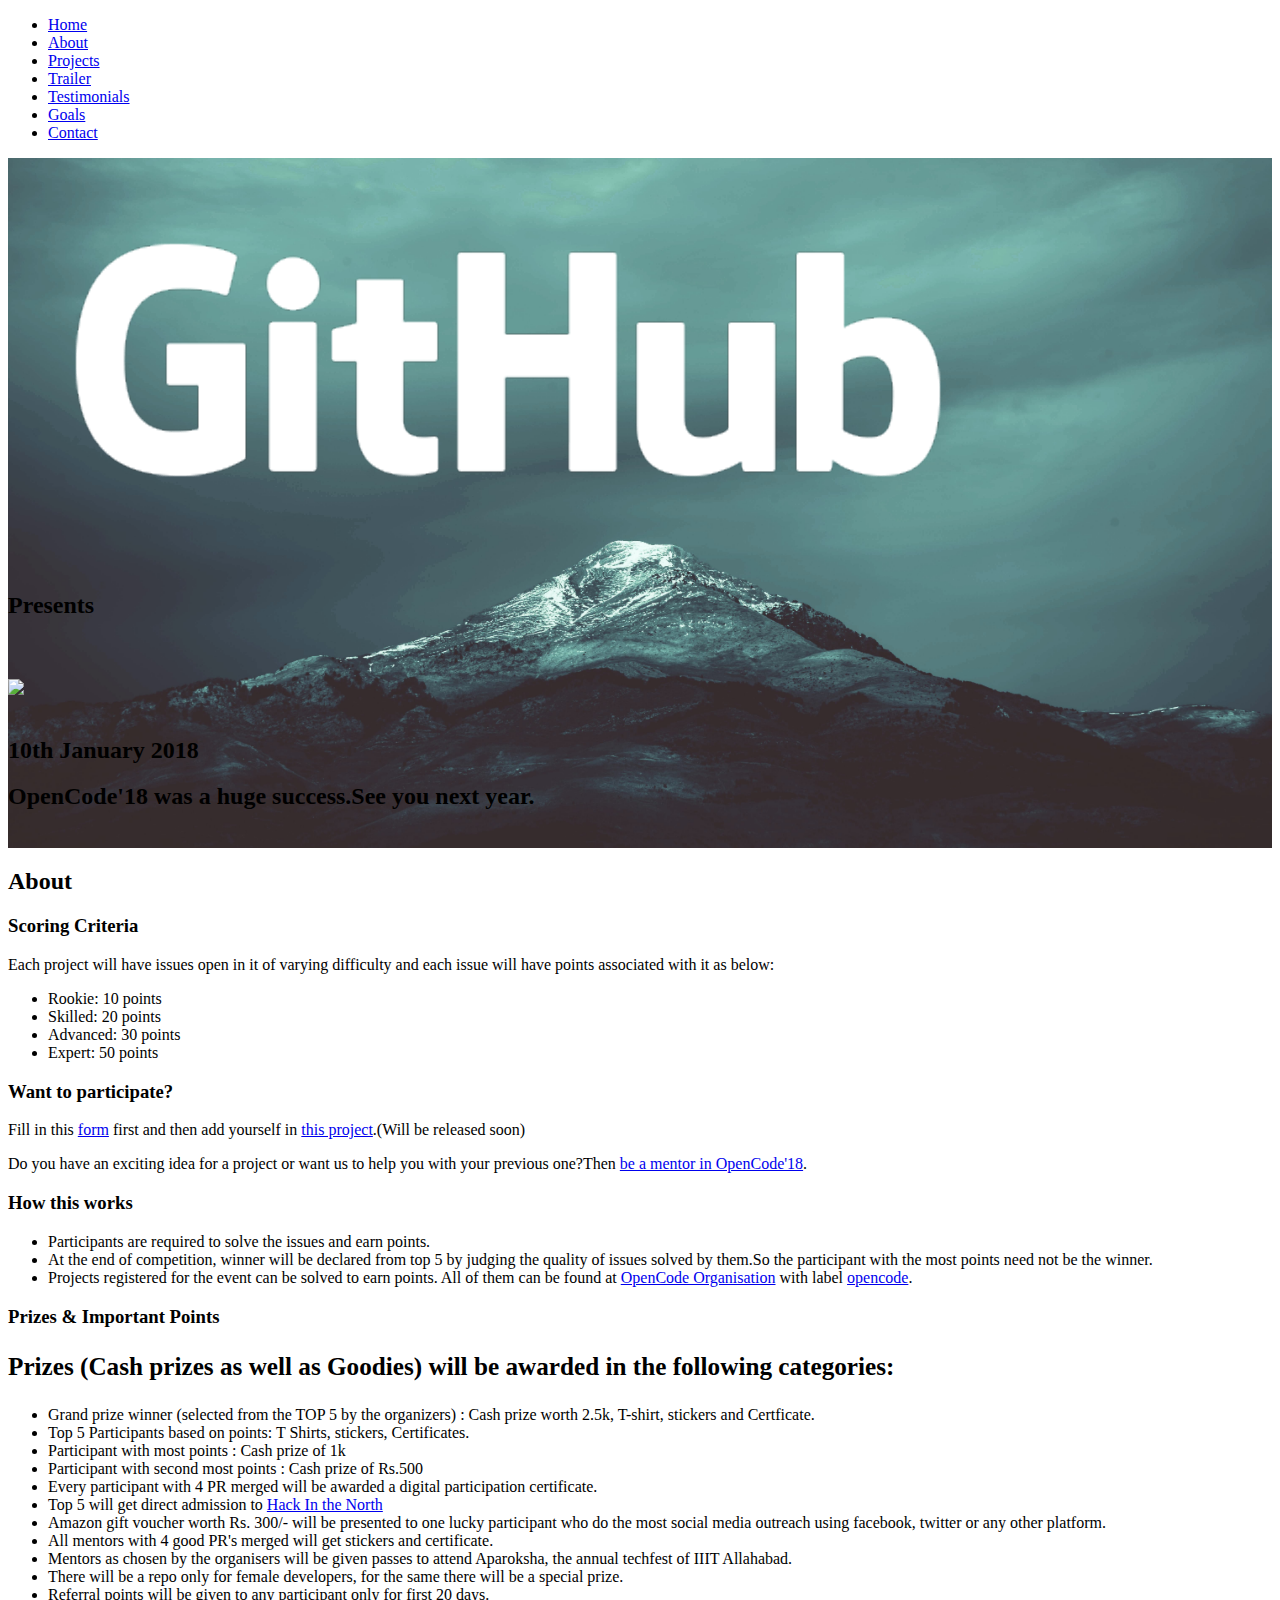
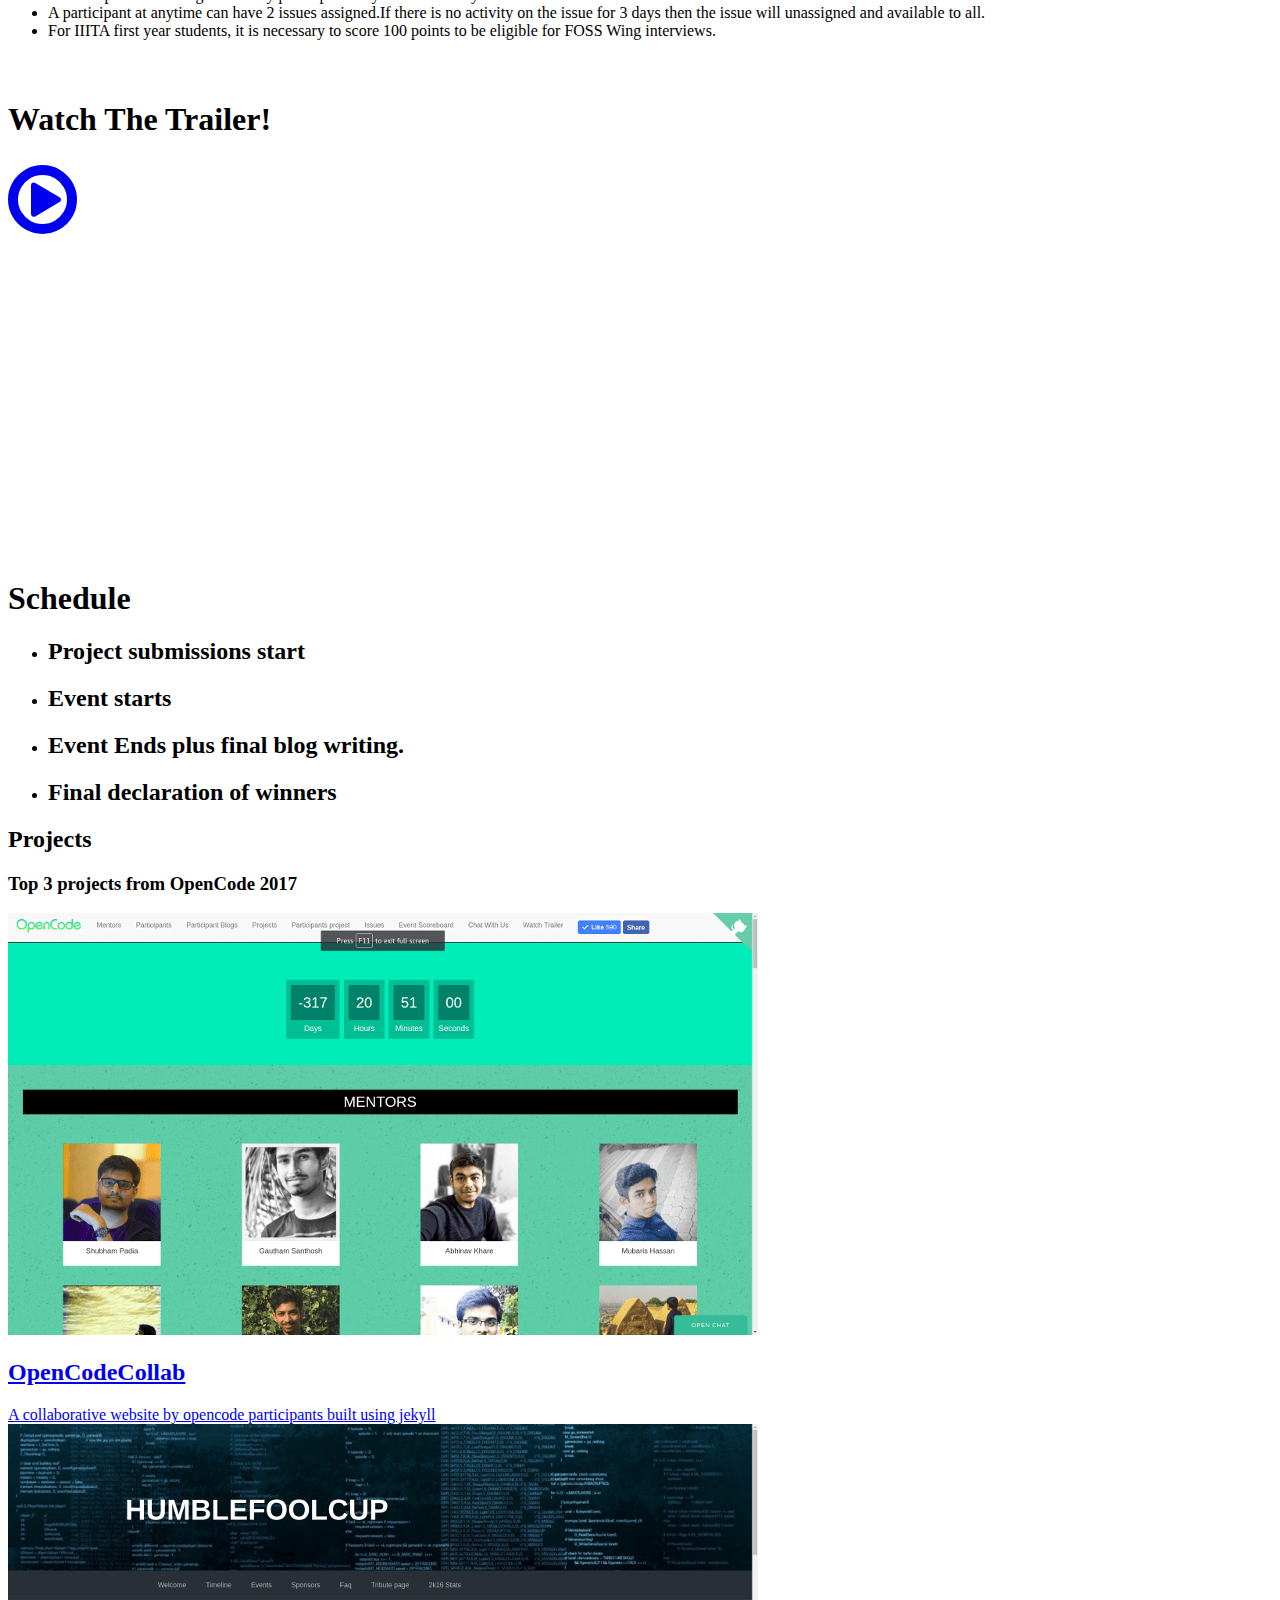
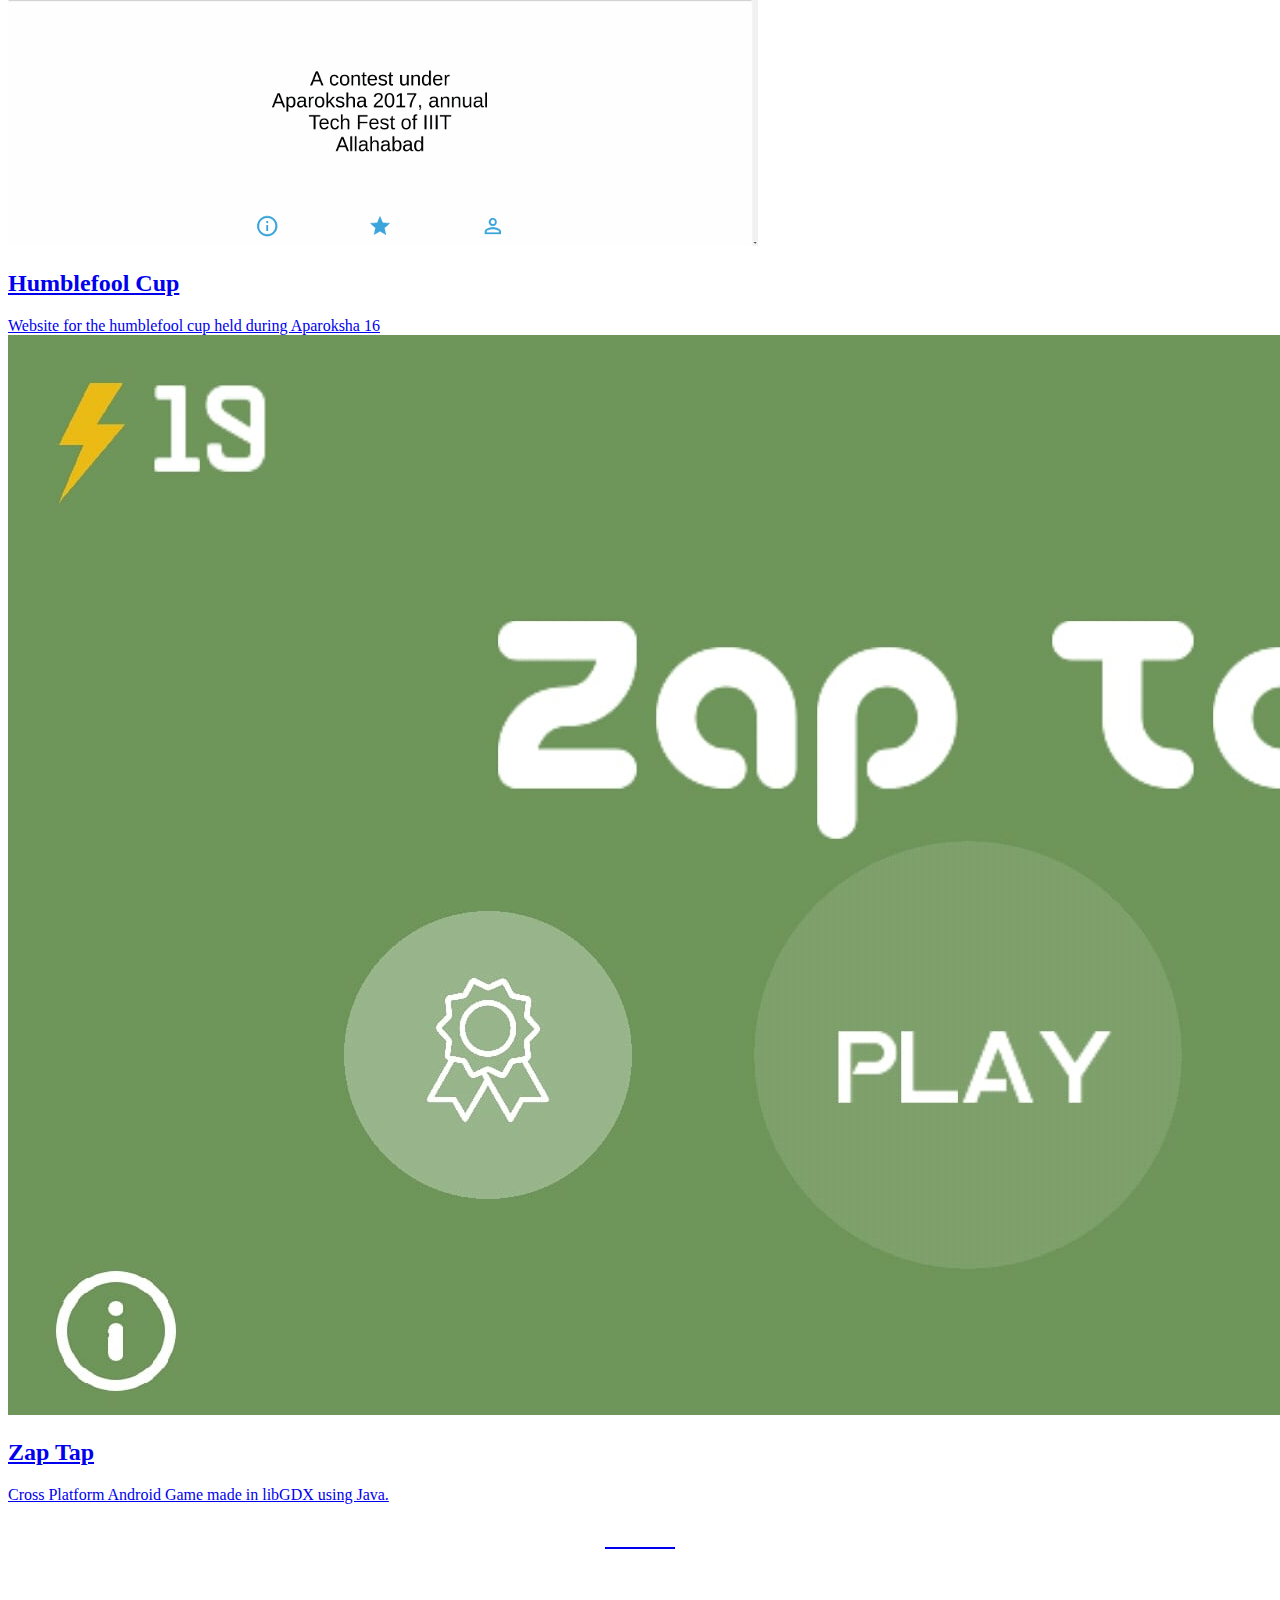
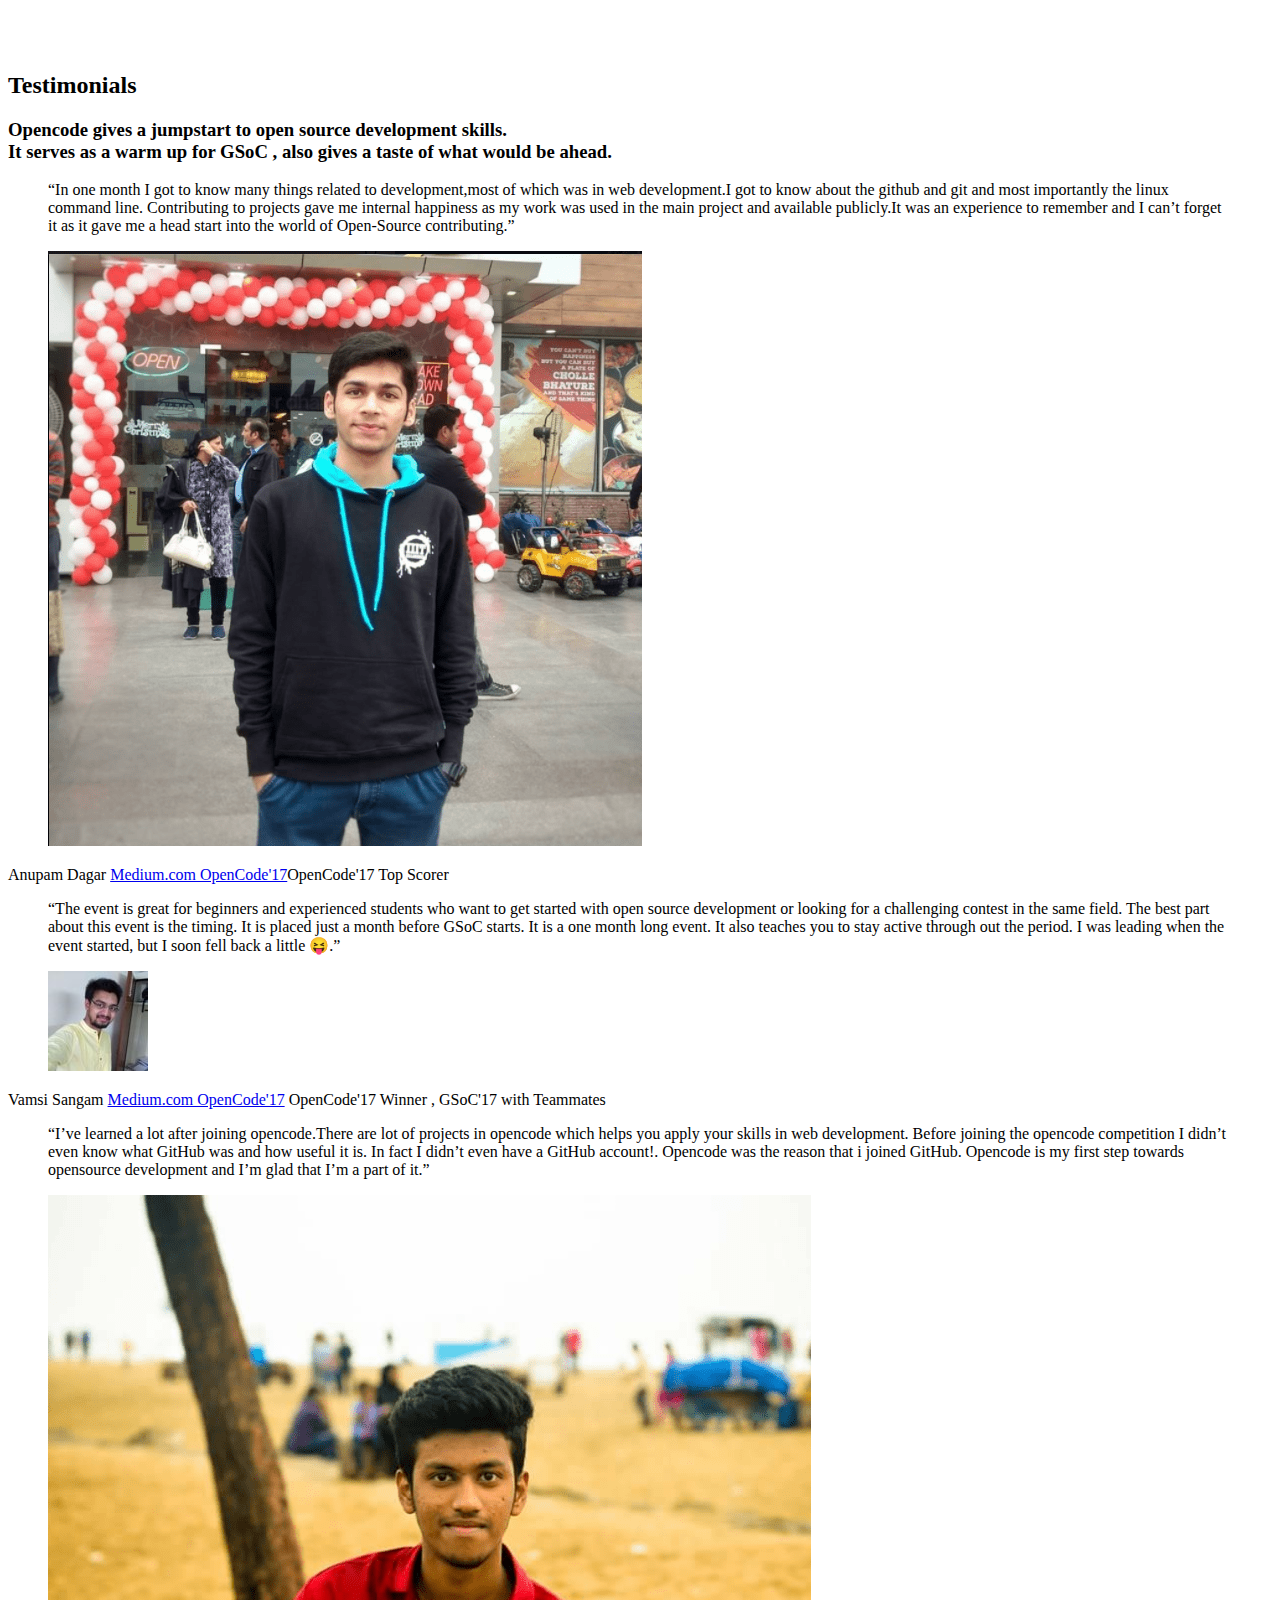
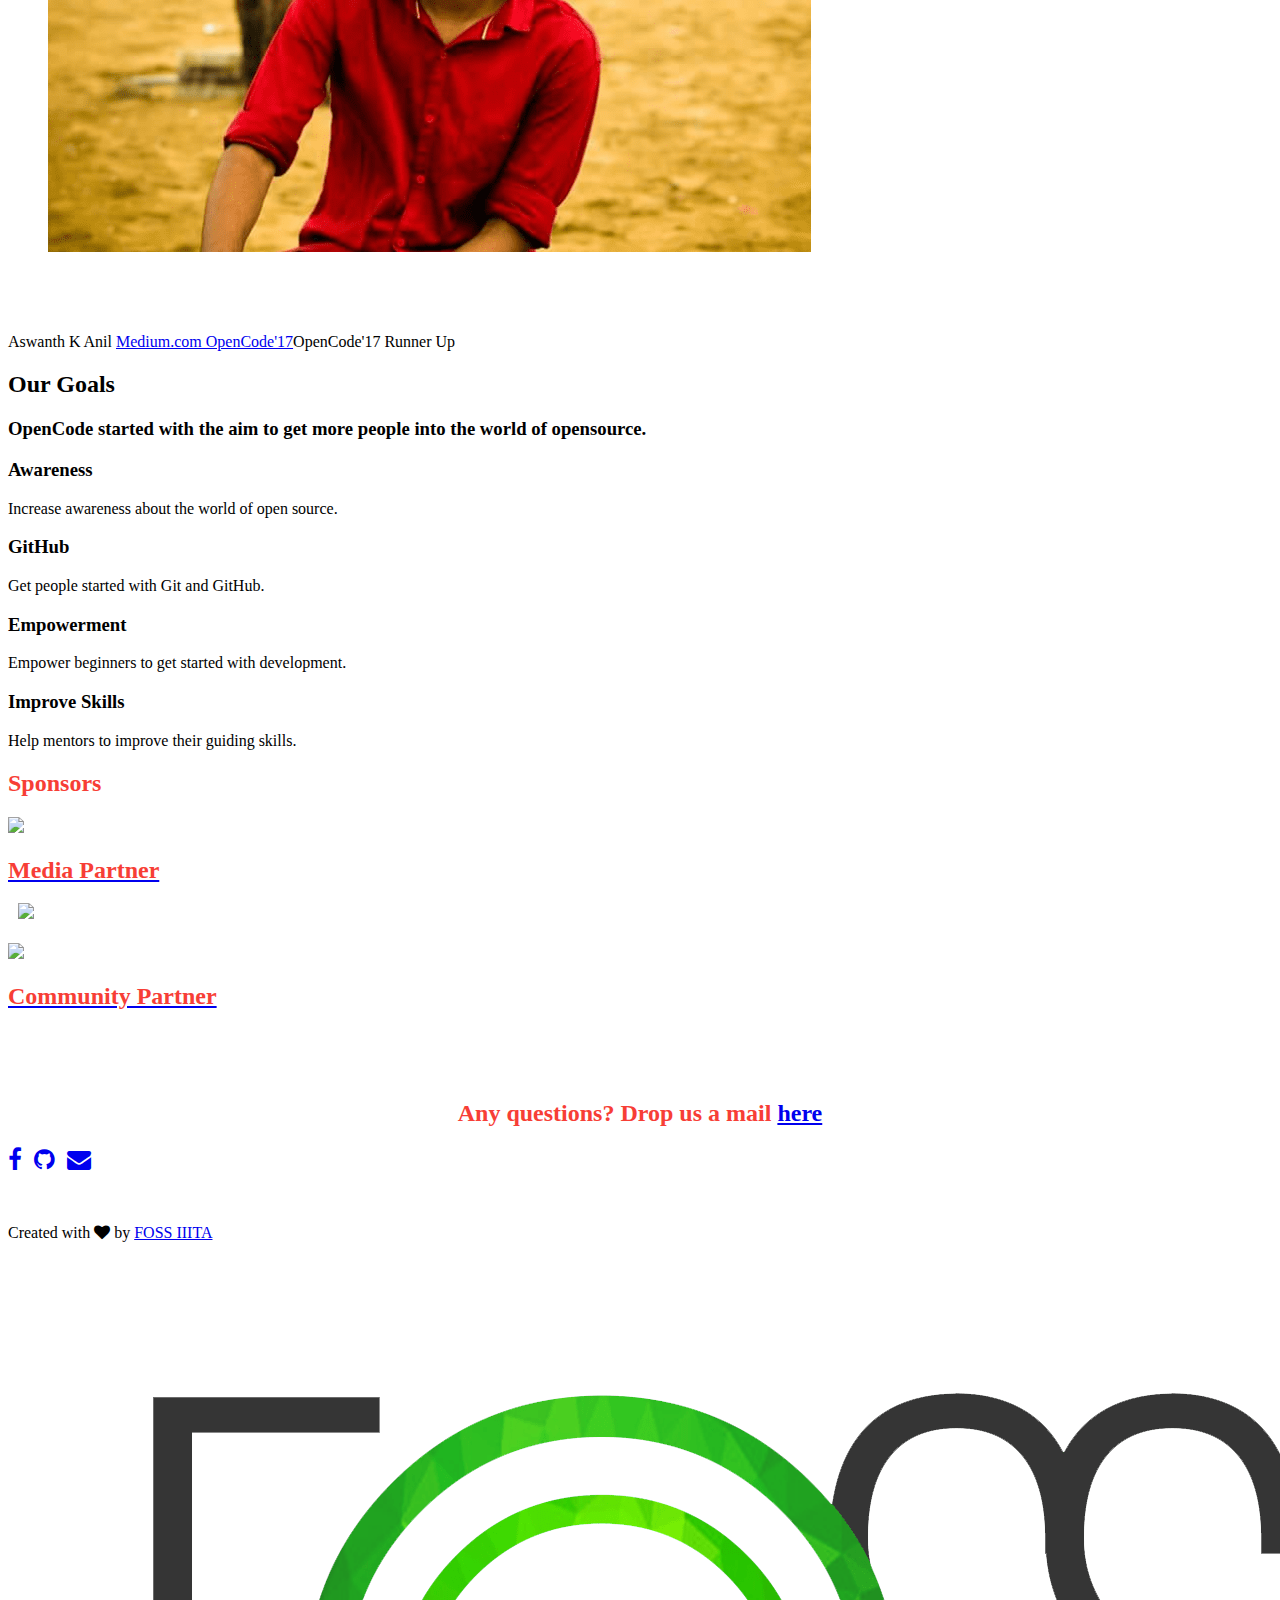
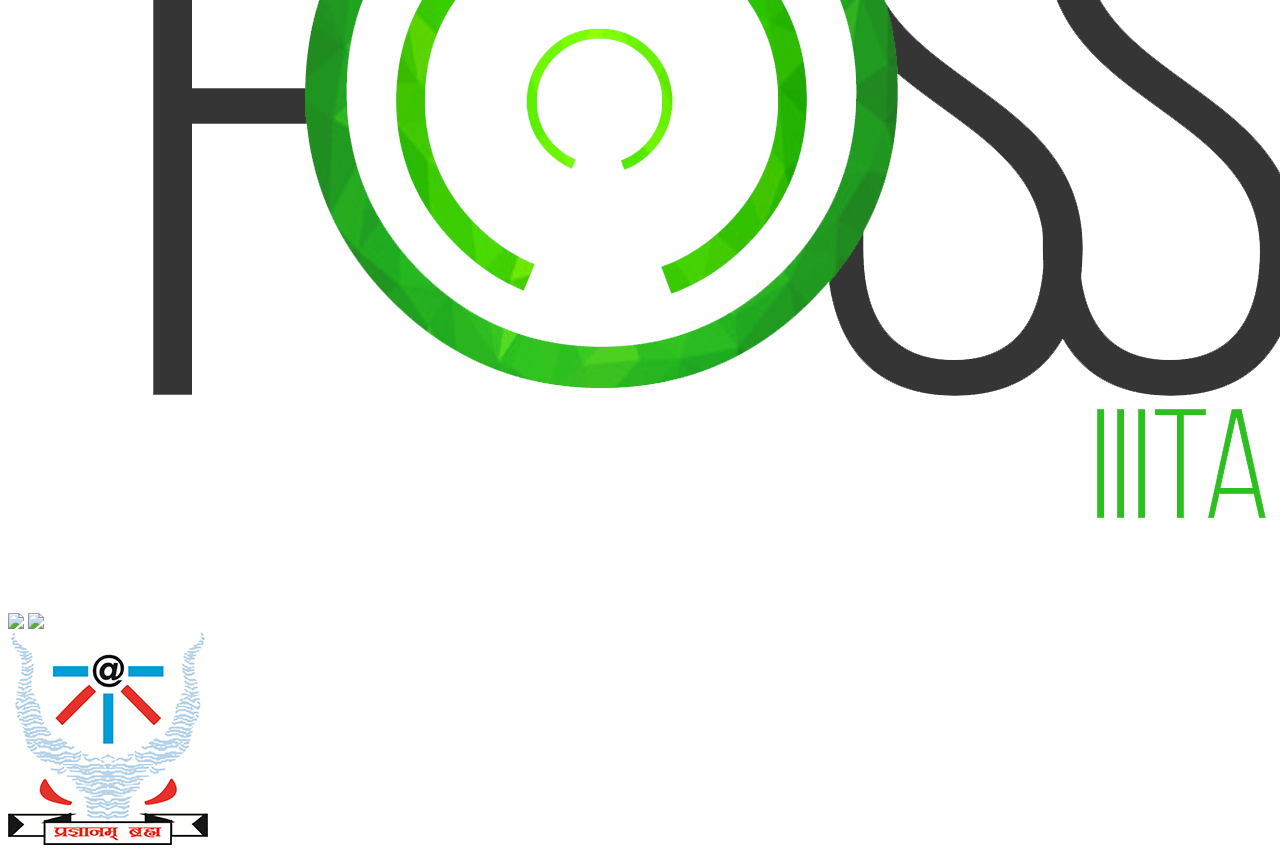
==== commit 5f0e5c1f: "Update index.html" ====
--- a/index.html
+++ b/index.html
@@ -1,6 +1,16 @@
 <!DOCTYPE html>
 <!--[if gt IE 8]><!--> <html class="no-js"> <!--<![endif]-->
 	<head>
+		<!-- Global site tag (gtag.js) - Google Analytics -->
+<script async src="https://www.googletagmanager.com/gtag/js?id=UA-111768002-1"></script>
+<script>
+  window.dataLayer = window.dataLayer || [];
+  function gtag(){dataLayer.push(arguments);}
+  gtag('js', new Date());
+
+  gtag('config', 'UA-111768002-1');
+</script>
+
 	<meta charset="utf-8">
 	<meta http-equiv="X-UA-Compatible" content="IE=edge">
 	<title>OpenCode'18</title>
@@ -10,10 +20,10 @@
 	<meta name="author" content="FOSS IIITA" />
   	<!-- Facebook and Twitter integration -->
 	<meta property="og:title" content="OpenCode'18"/>
-	<meta property="og:image" content="images/fbog.png"/>
+	<meta property="og:image" content="https://raw.githubusercontent.com/opencode18/opencode18.github.io/master/images/fbog.png"/>
 	<meta property="og:url" content="https://opencode18.github.io/"/>
 	<meta property="og:site_name" content="OpenCode'18"/>
-	<meta property="og:description" content="OpenCode is an opensource event aimed to raise awareness about "/>
+	<meta property="og:description" content="OpenCode is an Open Source event aimed to raise awareness about Open Source"/>
 	<!-- <meta name="twitter:title" content="" />
 	<meta name="twitter:image" content="" />
 	<meta name="twitter:url" content="" />
@@ -39,6 +49,20 @@
 	<link rel="stylesheet" href="css/style.css">
 	<link rel="stylesheet" id="theme-switch" href="css/style.css">
 	<script src="js/modernizr-2.6.2.min.js"></script>
+
+	<style>
+		.zulip{
+			transform: scale(.5);
+			position: relative;
+			top: -50px;
+			left: -20px;
+		}
+
+		.github-black{
+			position: relative;
+			left: 10px;
+		}
+	</style>
 	</head>
 	<body>
 	<header role="banner" id="fh5co-header">
@@ -78,19 +102,12 @@
 					</div>
 					<div class="row">
 						<div class="col-md-4 col-md-offset-4 col-sm-4 col-sm-offset-4 col-xs-8 col-xs-offset-2">
-							<img src="images/SVG.svg" class="img-responsive">
+							<img id="logo" src="images/SVG.svg" class="img-responsive">
 						</div>
 					</div><br>
-					<div class="row">
-							<h2 class="to-animate">Register in OpenCode'18 as a</h2><br>
-							<div class="row">
-								<div class="col-md-2 col-md-offset-4 col-sm-4 col-sm-offset-2 col-xs-5 col-xs-offset-1">
-							<a target="_blank" href="https://docs.google.com/forms/d/e/1FAIpQLSdoIoX_XSwrQ1V3zK_CD05VPrsgBEl63dmSQFTyK4P2wGaCNg/viewform?usp=sf_link" class="btn btn-primary to-animate" style="font-size: 1.77vh;background: none;border: 2px solid #f73e36 !important;">Participant</a>
-								</div> 
-								<div class="col-md-1 col-sm-1 col-xs-1" style="padding-bottom: 7vh;">
-							<a target="_blank" href="https://docs.google.com/forms/d/e/1FAIpQLSel6--FZDgpUv62GHzCPcMD7zcg2R8IIdKUzwjxwAavYh-Vbg/viewform?usp=sf_link" class="btn btn-primary to-animate" style="font-size: 1.77vh;min-width: 21.4vh;background: none;border: 2px solid #f73e36 !important;"">Mentor</a>
-								</div>
-							</div>
+					<h2>10th January 2018</h2>
+					<div class="row">
+							<h2 class="to-animate">OpenCode'18 was a huge success.See you next year.</h2><br>
 					</div>
 				</div>
 			</div>
@@ -104,7 +121,7 @@
 				<div class="col-md-12 section-heading text-center">
 					<h2 class="to-animate">About</h2>
 					<div class="row">
-						
+
 					</div>
 				</div>
 			</div>
@@ -125,7 +142,7 @@
 				<div class="col-md-12">
 					<div class="box_it" id="push_down">
 						<h3 class="rules_heading">Want to participate?</h3>
-						<p>Fill in this <a target="_blank" href="https://docs.google.com/forms/d/e/1FAIpQLSdoIoX_XSwrQ1V3zK_CD05VPrsgBEl63dmSQFTyK4P2wGaCNg/viewform?usp=sf_link">form</a> first and then add yourself in <a href="#">this project</a>.(Will be released soon)</p>
+						<p>Fill in this <a target="_blank" href="https://docs.google.com/forms/d/e/1FAIpQLSdoIoX_XSwrQ1V3zK_CD05VPrsgBEl63dmSQFTyK4P2wGaCNg/viewform?usp=sf_link">form</a> first and then add yourself in <a href="https://github.com/opencode18/OpenCode-Collaborative">this project</a>.(Will be released soon)</p>
 						<p>Do you have an exciting idea for a project or want us to help you with your previous one?Then <a href="https://docs.google.com/forms/d/e/1FAIpQLSel6--FZDgpUv62GHzCPcMD7zcg2R8IIdKUzwjxwAavYh-Vbg/viewform?usp=sf_link">be a mentor in OpenCode'18</a>.</p>
 					</div>
 				</div>
@@ -154,21 +171,22 @@
 							<li>Participant with second most points : Cash prize of Rs.500</li>
 							<li>Every participant with 4 PR merged will be awarded a digital participation certificate.</li>
 							<li>Top 5 will get direct admission to <a href="http://www.hackinthenorth.com/">Hack In the North</a></li>
-							<li>Amazon gift voucher worth Rs. 300/- will be presented to one lucky participant who puts the OpenCode poster as his facebook or tweets during the event and do the most social media outreach.</li>
-							<li>All mentors with 4 good PR's will get stickers and certificate.</li>
+							<li>Amazon gift voucher worth Rs. 300/- will be presented to one lucky participant who do the most social media outreach using facebook, twitter or any other platform.</li>
+							<li>All mentors with 4 good PR's merged will get stickers and certificate.</li>
 							<li>Mentors as chosen by the organisers will be given passes to attend Aparoksha, the annual techfest of IIIT Allahabad.</li>
 							<li>There will be a repo only for female developers, for the same there will be a special prize.</li>
 							<li>Referral points will be given to any participant only for first 20 days.</li>
 							<li>A participant at anytime can have 2 issues assigned.If there is no activity on the issue for 3 days then the issue will unassigned and available to all.</li>
 							<li>For IIITA first year students, it is necessary to score 100 points to be eligible for FOSS Wing interviews.</li>
+							<br>
 						</ul>
 					</div>
 				</div>
 			</div>
-			
+
 	</section>
 
-	
+
 
 	<h1 id="timeline_heading" data-section="trailer">Watch The Trailer!</h1>
 
@@ -207,17 +225,17 @@
       <div class="timeline-action">
         <h2 class="title">Event starts</h2>
       </div>
-    </li> 
+    </li>
 <li class="timeline-milestone no-flicker is-completed timeline-start three">
       <div class="timeline-action">
         <h2 class="title">Event Ends plus final blog writing.</h2>
       </div>
-    </li> 
+    </li>
     <li class="timeline-milestone no-flicker is-completed timeline-start timeline-last four">
       <div class="timeline-action">
         <h2 class="title">Final declaration of winners</h2>
       </div>
-    </li>   
+    </li>
   </ul>
 </div>
 <!-- ============================TIMELINE ENDS======================================== -->
@@ -257,17 +275,18 @@
 
 
 				<div class="col-md-4 col-sm-4 col-xxs-12">
-					<a href="https://github.com/faheemzunjani/Cool-Practice-Programs" class="fh5co-project-item to-animate">
+					<a href="https://github.com/betterclever/ZapTap" class="fh5co-project-item to-animate">
 						<img src="images/c.jpg" alt="Image" class="img-responsive">
 						<div class="fh5co-text">
-						<h2>Cool Practice Programs</h2>
-						<span>A collection of C and C++ codes for data structures and algorithms</span>
+						<h2>Zap Tap</h2>
+						<span>Cross Platform Android Game made in libGDX using Java.</span>
 						</div>
 					</a>
 				</div>
 			</div>
 			<a href="https://github.com/fossiiita/Projects/issues"><h2 class="to-animate" style="text-align: center;color: white;">See All</h2></a>
-			<h2 class="to-animate" style="color: white;text-align: center;">This year as we expand we will introduce a project only for female developers to contribute.(Projects to be released soon)</h2>
+			<h2 class="to-animate" style="color: white;text-align: center;">This year as we expand we will introduce a project only for female developers to contribute.<br><a href="/projects" style="color: white;">All projects for OpenCode'18 can be found here</a>
+				<br><a href="https://github.com/search?o=desc&q=label%3Aopencode18&s=created&state=open&type=Issues&utf8=%E2%9C%93" style="color: white;">All issues from all OpenCode'18 Projects can be found here</a></h2>
 
 	</section>
 
@@ -393,9 +412,34 @@
 		<div class="container">
 		</div>
 	</section>
-
-
-<h2 align="center" style="color: #f73e36;">Any questions? Drop us a mail at <a href="mailto:iit2016128@iiita.ac.in">iit2016128@iiita.ac.in</a></h2>
+<section id="sponsors" data-section="sponsor">
+	<div class="container">
+		<div class="section-heading">
+	<h2 class="text-center title" style="color: #f73e36;">Sponsors</h2>
+</div>
+<div class="row">
+	<div class="col-sm-3">
+		<img src="images/wwcode.png" class="img-responsive">
+		<a href="https://www.womenwhocode.com/"><h2 class="text-center" style="color: #f73e36;font-weight: 600;">Media Partner</h2></a>
+	</div>
+	<div class="col-sm-3">
+		<a href="https://github.com/"><img src="images/GitHubblack.png" class="img-responsive github-black"></a>
+	</div>
+	<div class="col-sm-3">
+		<a href="https://zulipchat.com/"><img src="images/zulip.png" class="img-responsive zulip"></a>
+	</div>
+	<div class="col-sm-3">
+		<img src="images/go-students.png" class="img-responsive go-students">
+		<a href="https://gostudent.github.io/"><h2 class="text-center go-students" style="color: #f73e36;font-weight: 600;">Community Partner</h2></a>
+	</div>
+
+</div>
+</div>
+</section>
+<div class="container" style="margin-top: 10vh;">
+<h2 align="center" style="color: #f73e36;">Any questions? Drop us a mail <a href="mailto:iit2016128@iiita.ac.in">here</a></h2>
+
+</div>
 	<footer id="footer" role="contentinfo">
 			<div class="container">
 				<div class="row">
@@ -407,17 +451,21 @@
 				<div class="col-md-4 col-sm-4 col-xs-12 text-center">
 					<p>Created with <i class="fa fa-heart" aria-hidden="true"></i> by <a href="https://geekhaven.iiita.ac.in/foss/" target="_blank">FOSS IIITA</a></p>
 				</div><br class="visible-xs"><br class="visible-xs"><br class="visible-xs">
-				<div class="col-md-4 col-sm-4 col-xs-12" style="margin-top: -25px;">	
+				<div class="col-md-4 col-sm-4 col-xs-12" style="margin-top: -25px;">
 				<div class="row">
-					<div class="col-md-4 col-sm-3 col-xs-3 col-xs-offset-3 col-md-offset-4">
+					<div class="col-md-4 col-sm-3 col-xs-3 col-xs-offset-2 col-md-offset-1">
 						<a href="https://github.com/fossiiita" target="_blank"><img class="img-responsive" id="foss" src="images/foss.png"></a>
+					</div>
+					<div class="col-md-3 col-sm-3 col-xs-3">
+						<a href="https://geekhaven.iiita.ac.in/" class="visible-sm"><img style="margin-top: 20px;" src="images/Geekhaven.svg" class="img-responsive"></a>
+						<a href="https://geekhaven.iiita.ac.in/" class="hidden-sm"><img src="images/Geekhaven.svg" class="img-responsive"></a>
 					</div>
 					<div class="col-md-4 col-sm-3 col-xs-3">
 						<a href="https://www.iiita.ac.in/" target="_blank"><img class="img-responsive" id="iiita" src="images/iiita.png"></a>
 						</div>
 				</div>
 				</div>
-				
+
 		</div>
 	</div>
 	</footer>
@@ -428,6 +476,7 @@
 	<!-- jQuery -->
 	<script src="js/jquery.min.js"></script>
 	<!-- jQuery Easing -->
+	<script src="https://code.jquery.com/jquery-migrate-1.0.0.js"></script>
 	<script src="js/jquery.easing.1.3.js"></script>
 	<!-- Bootstrap -->
 	<script src="js/bootstrap.min.js"></script>
@@ -516,12 +565,21 @@
     }
     // Align modal when it is displayed
     $(".modal").on("shown.bs.modal", alignModal);
-    
+
     // Align modal when user resize the window
     $(window).on("resize", function(){
         $(".modal:visible").each(alignModal);
-    });   
+    });
 });
+</script>
+<script type="text/javascript">
+$(document).ready (
+ function() {
+  if ( $.browser.mozilla == true){
+   $('#logo').attr('src', 'images/svg.png');
+  }
+ }
+);
 </script>
 	</body>
 </html>
